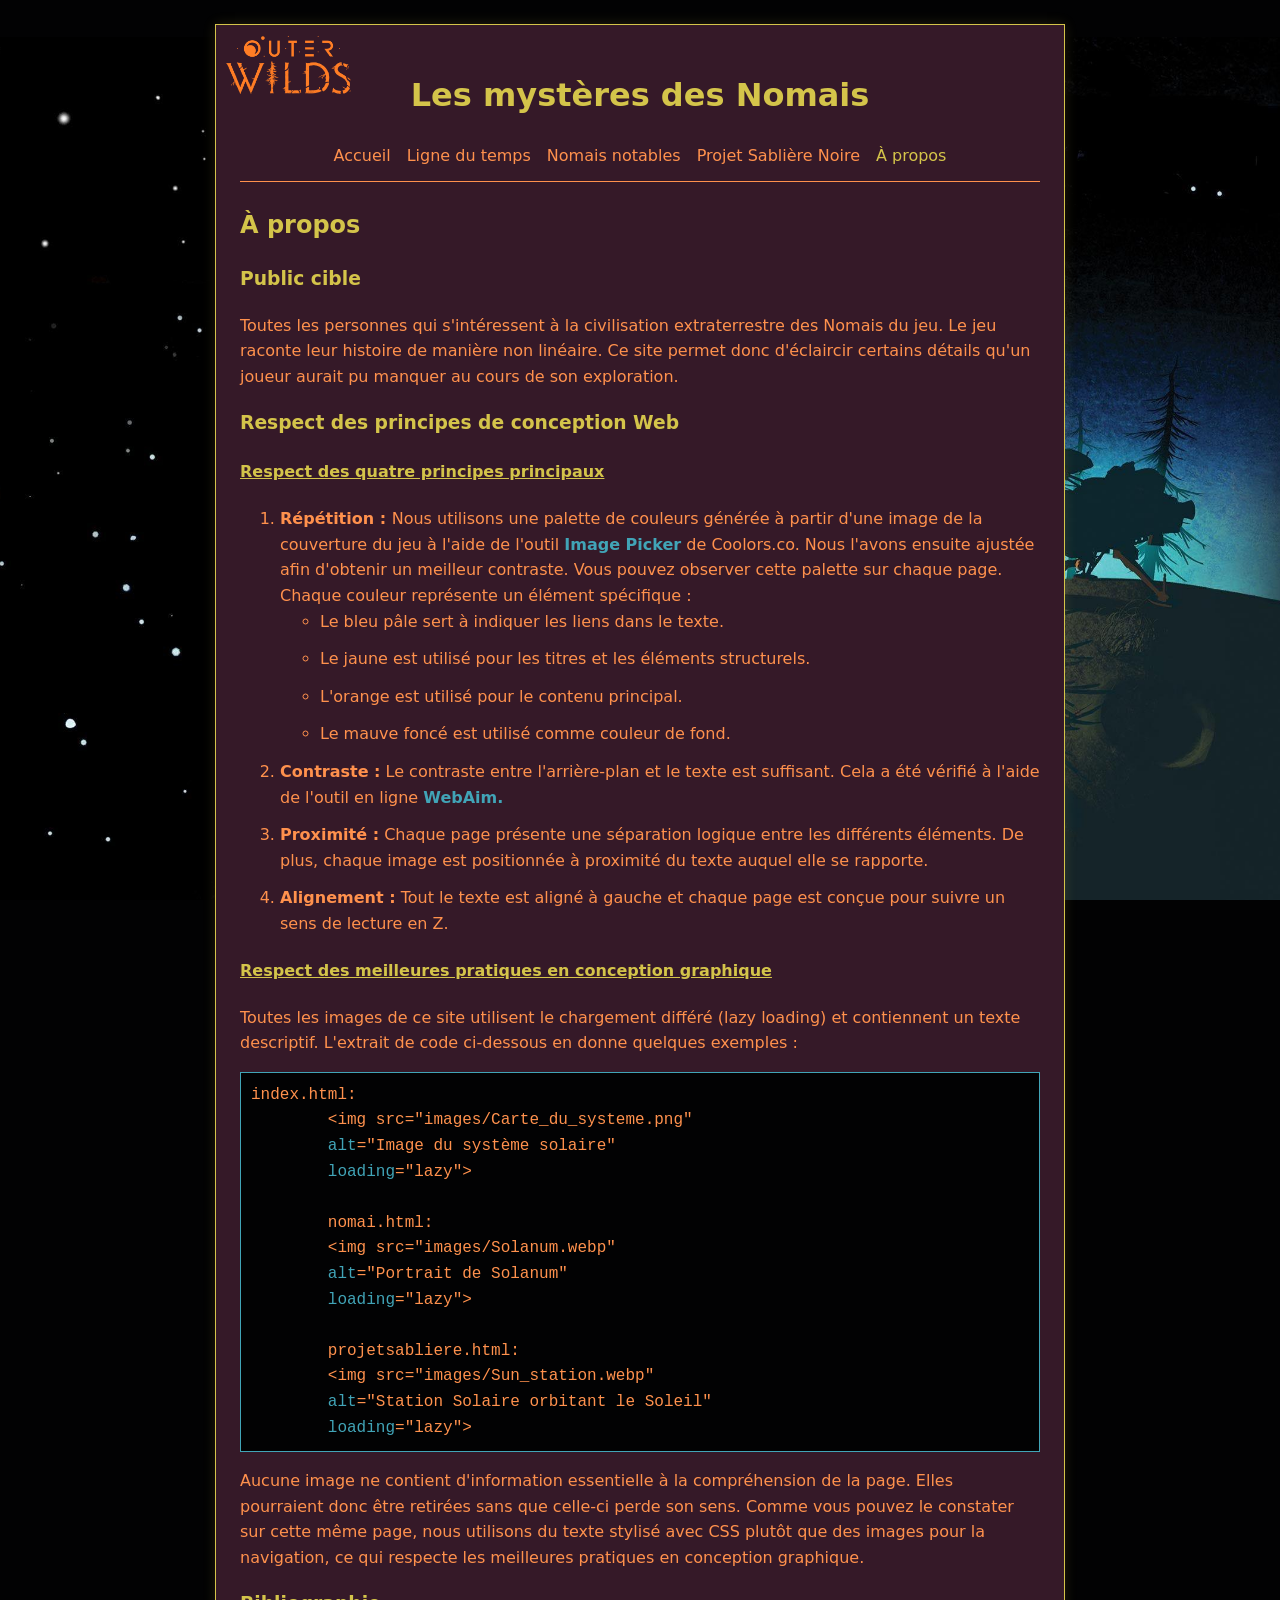
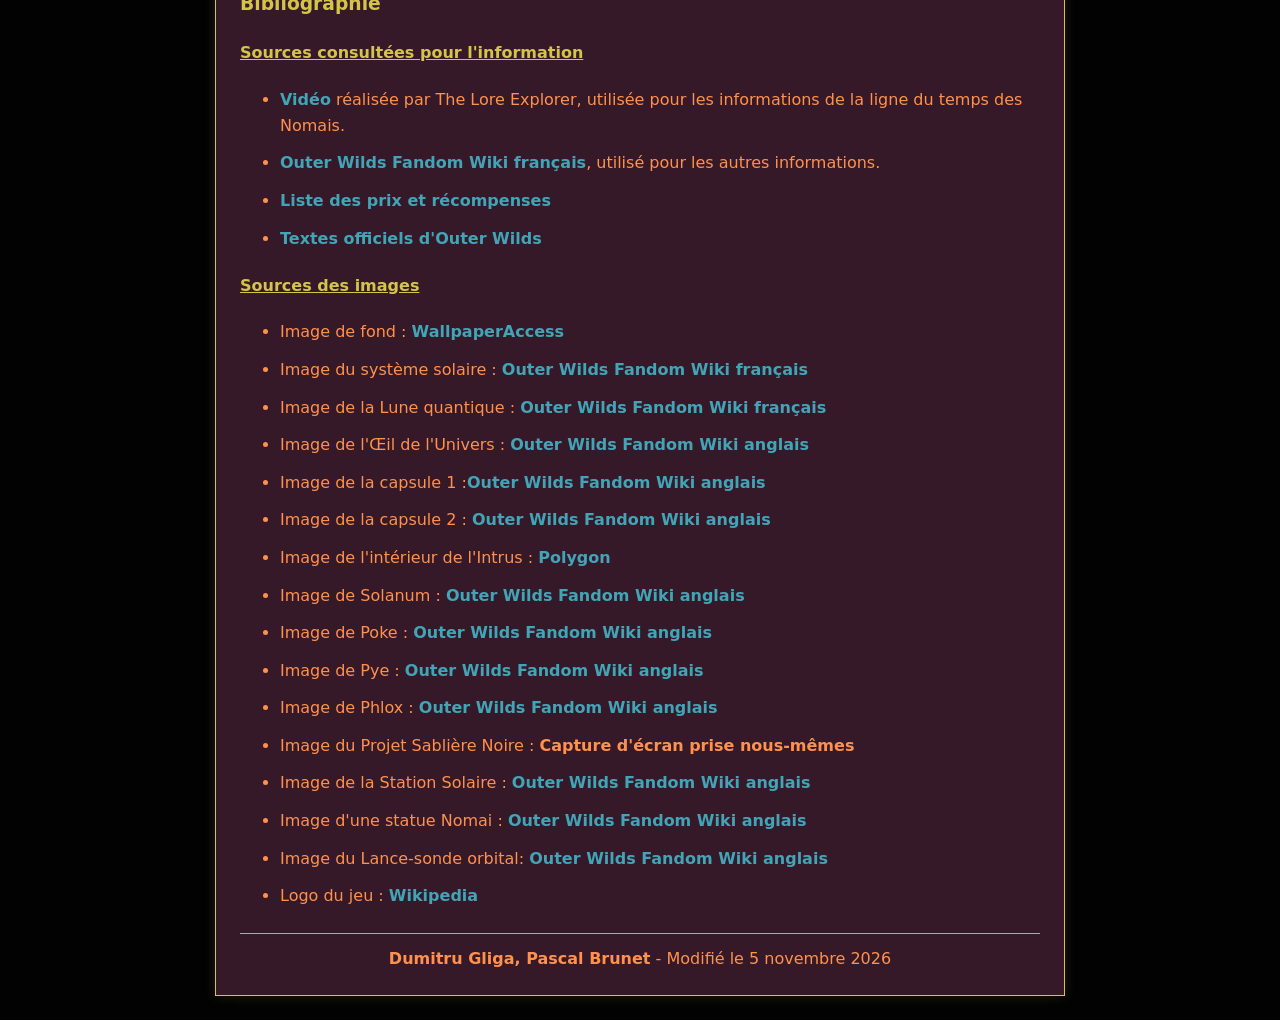
==== apropos.html @ e77113be "ajout logo" ====
<!-- Fait par : Dumitru Gliga(20364289) et Pascal Brunet(20365645)  -->
<!DOCTYPE html>
<html lang="fr-ca">

<head>
  <meta charset="UTF-8">
  <meta name="viewport" content="width=device-width, initial-scale=1.0">
  <title>À propos</title>
  <link rel="stylesheet" href="styles.css">
</head>

<body>
  <div id="content-container">
    <header>
      <img src="images/Outer_Wilds_Logo.png" class="logo-ow" alt="Logo du jeu Outer Wilds" loading="lazy">
      <h1>Les mystères des Nomais</h1>
    </header>

    <nav>
      <a href="index.html">Accueil</a>
      <a href="lignedutemps.html">Ligne du temps</a>
      <a href="nomai.html">Nomais notables</a>
      <a href="projetsabliere.html">Projet Sablière Noire</a>
      <a href="apropos.html" id="currentPage">À propos</a>
    </nav>

    <main>
      <h2>À propos</h2>

      <h3>Public cible</h3>
      <p>
        Toutes les personnes qui s'intéressent à la civilisation extraterrestre des Nomais du jeu. Le jeu raconte leur
        histoire de manière non linéaire. Ce site permet donc d'éclaircir certains détails qu'un joueur aurait pu
        manquer au cours de son exploration.
      </p>

      <h3>Respect des principes de conception Web </h3>

      <h4>Respect des quatre principes principaux</h4>
      <ol>
        <li>
          <b>Répétition : </b> Nous utilisons une palette de couleurs générée à partir d'une image de la couverture du
          jeu à l'aide de l'outil <b><a href="https://coolors.co/image-picker">Image Picker</a></b> de Coolors.co. Nous
          l'avons ensuite ajustée afin d'obtenir un meilleur contraste. Vous pouvez observer cette palette sur chaque
          page.
          Chaque couleur représente un élément spécifique :
          <ul>
            <li>Le bleu pâle sert à indiquer les liens dans le texte.</li>
            <li>Le jaune est utilisé pour les titres et les éléments structurels.</li>
            <li>L'orange est utilisé pour le contenu principal.</li>
            <li>Le mauve foncé est utilisé comme couleur de fond.</li>
          </ul>
        </li>
        <li>
          <b>Contraste :</b> Le contraste entre l'arrière-plan et le texte est suffisant. Cela a été vérifié à l'aide de
          l'outil en ligne
          <b><a href="https://webaim.org/resources/contrastchecker/?fcolor=D4C44AFF&bcolor=351928">WebAim.</a></b>
        </li>
        <li>
          <b>Proximité :</b> Chaque page présente une séparation logique entre les différents éléments. De plus, chaque
          image est positionnée à proximité du texte auquel elle se rapporte.
        </li>
        <li>
          <b>Alignement :</b> Tout le texte est aligné à gauche et chaque page est conçue pour suivre un sens de lecture
          en Z.
        </li>
      </ol>

      <h4>Respect des meilleures pratiques en conception graphique</h4>
      <p>
        Toutes les images de ce site utilisent le chargement différé (lazy loading) et contiennent un texte descriptif.
        L'extrait de code ci-dessous en donne quelques exemples :
      </p>
      <div class="code-block">
        <pre><code>index.html:
        &lt;img src="images/Carte_du_systeme.png" 
        <span class="highlight">alt</span>="Image du système solaire" 
        <span class="highlight">loading</span>="lazy"&gt;

        nomai.html:
        &lt;img src="images/Solanum.webp" 
        <span class="highlight">alt</span>="Portrait de Solanum" 
        <span class="highlight">loading</span>="lazy"&gt;

        projetsabliere.html:
        &lt;img src="images/Sun_station.webp" 
        <span class="highlight">alt</span>="Station Solaire orbitant le Soleil" 
        <span class="highlight">loading</span>="lazy"&gt;</code></pre>
      </div>
      <p>
        Aucune image ne contient d'information essentielle à la compréhension de la page. Elles pourraient donc être
        retirées sans que celle-ci perde son sens. Comme vous pouvez le constater sur cette même page, nous utilisons du
        texte stylisé avec CSS plutôt que des images pour la navigation, ce qui respecte les meilleures pratiques en
        conception graphique.
      </p>

      <h3>Bibliographie</h3>

      <h4>Sources consultées pour l'information</h4>
      <ul>
        <li><b><a href="https://www.youtube.com/watch?v=yZSjE2gxuq8">Vidéo</a></b> réalisée par The Lore Explorer,
          utilisée pour les informations de la ligne du temps des Nomais.</li>
        <li><b><a href="https://outer-wilds.fandom.com/fr/wiki/Wiki_Outer_Wilds">Outer Wilds Fandom Wiki
              français</a></b>, utilisé pour les autres informations.</li>
        <li><b><a href="https://www.filmaffinity.com/en/movie-awards.php?movie-id=801270">Liste des prix et
              récompenses</a></b></li>
        <li><b><a href="https://hushbugger.github.io/outerwilds/text/">Textes officiels d'Outer Wilds</a></b></li>
      </ul>

      <h4>Sources des images</h4>
      <ul>
        <li>
          Image de fond : <a href="https://wallpaperaccess.com/outer-wilds"><b>WallpaperAccess</b></a>
        </li>
        <li>
          Image du système solaire : <a href="https://outer-wilds.fandom.com/fr/wiki/Syst%C3%A8me_Solaire"><b>Outer
              Wilds Fandom Wiki français</b></a>
        </li>
        <li>
          Image de la Lune quantique : <a href="https://outer-wilds.fandom.com/fr/wiki/Lune_quantique"><b>Outer Wilds
              Fandom Wiki français</b></a>
        </li>
        <li>
          Image de l'Œil de l'Univers : <a
            href="https://outerwilds.fandom.com/wiki/Eye_of_the_Universe?file=Eye+Symbol.png"><b>Outer Wilds Fandom Wiki
              anglais</b></a>
        </li>
        <li>
          Image de la capsule 1 :<a
            href="https://outerwilds.fandom.com/wiki/Escape_Pods?file=Escape-BH-Pod-Front.png"><b>Outer Wilds Fandom
              Wiki anglais</b></a>
        </li>
        <li>
          Image de la capsule 2 : <a
            href="https://outerwilds.fandom.com/wiki/Escape_Pods?file=Escape-ET-Pod-Front.png"><b>Outer Wilds Fandom
              Wiki anglais</b></a>
        </li>
        <li>
          Image de l'intérieur de l'Intrus : <a
            href="https://www.polygon.com/outer-wilds-guide/2019/12/3/20992461/interloper-comet-wanderer-frozen-nomai-shuttle-ruptured-core-ice-tunnels-ghost-matter/"><b>Polygon</b></a>
        </li>
        <li>
          Image de Solanum : <a href="https://outerwilds.fandom.com/wiki/Solanum?file=Solanum.png"><b>Outer Wilds Fandom
              Wiki anglais</b></a>
        </li>
        <li>
          Image de Poke : <a href="https://outerwilds.fandom.com/wiki/Poke?file=Poke_Corpse.png"><b>Outer Wilds Fandom
              Wiki anglais</b></a>
        </li>
        <li>
          Image de Pye : <a href="https://outerwilds.fandom.com/wiki/Pye?file=Pye_Corpse.png"><b>Outer Wilds Fandom Wiki
              anglais</b></a>
        </li>
        <li>
          Image de Phlox : <a href="https://outerwilds.fandom.com/wiki/Phlox?file=Phlox_corpse.png"><b>Outer Wilds
              Fandom Wiki anglais</b></a>
        </li>
        <li>
          Image du Projet Sablière Noire : <b>Capture d'écran prise nous-mêmes</b>
        </li>
        <li>
          Image de la Station Solaire : <a
            href="https://outerwilds.fandom.com/wiki/Sun_Station?file=Sun_station.png"><b>Outer Wilds Fandom Wiki
              anglais</b></a>
        </li>
        <li>
          Image d'une statue Nomai : <a
            href="https://outerwilds.fandom.com/wiki/Nomai_Statue?file=Nomai-Statue-Open.jpg"><b>Outer Wilds Fandom Wiki
              anglais</b></a>
        </li>
        <li>
          Image du Lance-sonde orbital: <a
            href="https://outerwilds.fandom.com/wiki/Orbital_Probe_Cannon?file=Orbital-probe-cannon.png"><b>Outer Wilds
              Fandom Wiki anglais</b></a>
        </li>
        <li>
          Logo du jeu : <a href="https://fr.wikipedia.org/wiki/Fichier:Outer_Wilds_Logo.png"><b>Wikipedia</b></a>
        </li>
      </ul>
    </main>

    <footer>
      <b>Dumitru Gliga, Pascal Brunet</b> - Modifié le 5 novembre 2026
    </footer>
  </div>
</body>

</html>
---- styles.css ----
/* Fait par : Dumitru Gliga(20364289) et Pascal Brunet(20365645)  */
:root {
  --orange: #FF914DFF;
  --golden-sand: #d4c44aff;
  --vintage-berry: #351928;
  --pacific-blue: #41a4b7ff;
  --black: #020203ff;
}

body {
  background-color: var(--black);
  font-family: system-ui, "Segoe UI", sans-serif;
  color: var(--orange);
  background-image: url(./images/4268145.jpg);
  background-size: 120% auto;
  background-repeat: no-repeat;
  background-attachment: fixed;
  background-position: bottom right;
  font-size: 16px;
  line-height: 1.6;
}

#content-container {
  position: relative;
  width: 90%;
  max-width: 800px;
  padding: 24px;
  margin: 24px auto;
  background-color: var(--vintage-berry);
  overflow-wrap: break-word;
  border: 1px solid var(--golden-sand);
  box-shadow: 0 0 12px rgba(212, 196, 74, 0.15);
}

h1 {
  text-align: center;
}

h1,
h2,
h3,
h4 {
  color: var(--golden-sand);
}

h4 {
  text-decoration: underline;
}

nav {
  display: flex;
  justify-content: center;
  flex-wrap: wrap;
  padding-bottom: 12px;
  margin-bottom: 24px;
  border-bottom: 1px solid var(--orange);
}

nav a {
  text-decoration: none;
  color: var(--orange);
  margin: 0 8px;
}

nav a:hover {
  color: var(--pacific-blue);
}

#currentPage {
  color: var(--golden-sand);
}

li {
  margin-bottom: 12px;
}

footer {
  margin-top: 24px;
  padding-top: 12px;
  border-top: 1px solid var(--orange);
  font-size: 16px;
  text-align: center;
  position: relative;
}

img {
  width: 100%;
  border-radius: 6px;
  border: 1px solid var(--pacific-blue);
}

#spoilerText {
  color: red;
}

.img-with-legend {
  display: flex;
  flex-direction: column;
  align-items: center;
  width: 70%;
  min-width: 200px;
  text-align: center;
}

#image-fin-civ-nomai {
  margin: 60px auto 30px;
  width: 80%;
  height: 400px;
}

#image-oeuil-univers {
  min-width: 175px;
}

.flex-image-text-container {
  display: flex;
}

.section {
  display: flex;
  align-items: center;
  gap: 16px;
}

.img-in-text {
  float: left;
  width: 40%;
  margin-right: 1%;
}

.special-text {
  font-style: italic;
  font-weight: bolder;
}

.img-in-ul {
  float: right;
  width: 15%;
  margin-left: 15px;
}

#eye-logo-img {
  width: 120px;
  float: right;
  border: none;
}

#lune-quantique-img {
  width: 150px;
  margin-top: 40px;
  margin-bottom: 40px;
  margin-right: 16px;
  border-radius: 50%;
}

a {
  text-decoration: none;
  color: var(--pacific-blue);
}

svg {
  float: left;
}

.signet {
  position: absolute;
  right: 0;
  transform: translateX(50%);
  background-color: var(--vintage-berry);
  border: 0.5px solid var(--golden-sand);
  border-radius: 50%;
  width: 30px;
  height: 30px;
  text-align: center;
  font-size: larger;
}

.logo-ow {
  position: absolute;
  left: 10px;
  top: 10px;
  width: 125px;
  border: none;
}

.logo-badge {
  position: absolute;
  right: 10px;
  top: 10px;

  width: 60px;
  height: 60px;
  border-radius: 50%;

  display: flex;
  align-items: center;
  justify-content: center;

  background: radial-gradient(var(--black) 10% 20%, var(--vintage-berry) 25% 30%, var(--black) 35% 40%, var(--vintage-berry) 45% 50%, var(--black) 55% 60%, var(--vintage-berry) 65% 70% );
  border: 2px solid var(--golden-sand);
  box-shadow:
    0 2px 5px var(--black),
    inset 0 2px 5px var(--orange);

  color: var(--golden-sand);
  font-weight: bold;
}

.code-block {
  background: var(--black);
  border: 1px solid var(--pacific-blue);
  padding: 10px;
  overflow-x: auto;
}

.code-block pre {
  margin: 0;
  font-family: monospace;
  font-size: 16px;
}

.highlight {
  color: var(--pacific-blue);
}

.sun-container {
  display: flex;
  align-items: center;
  gap: 32px;
}
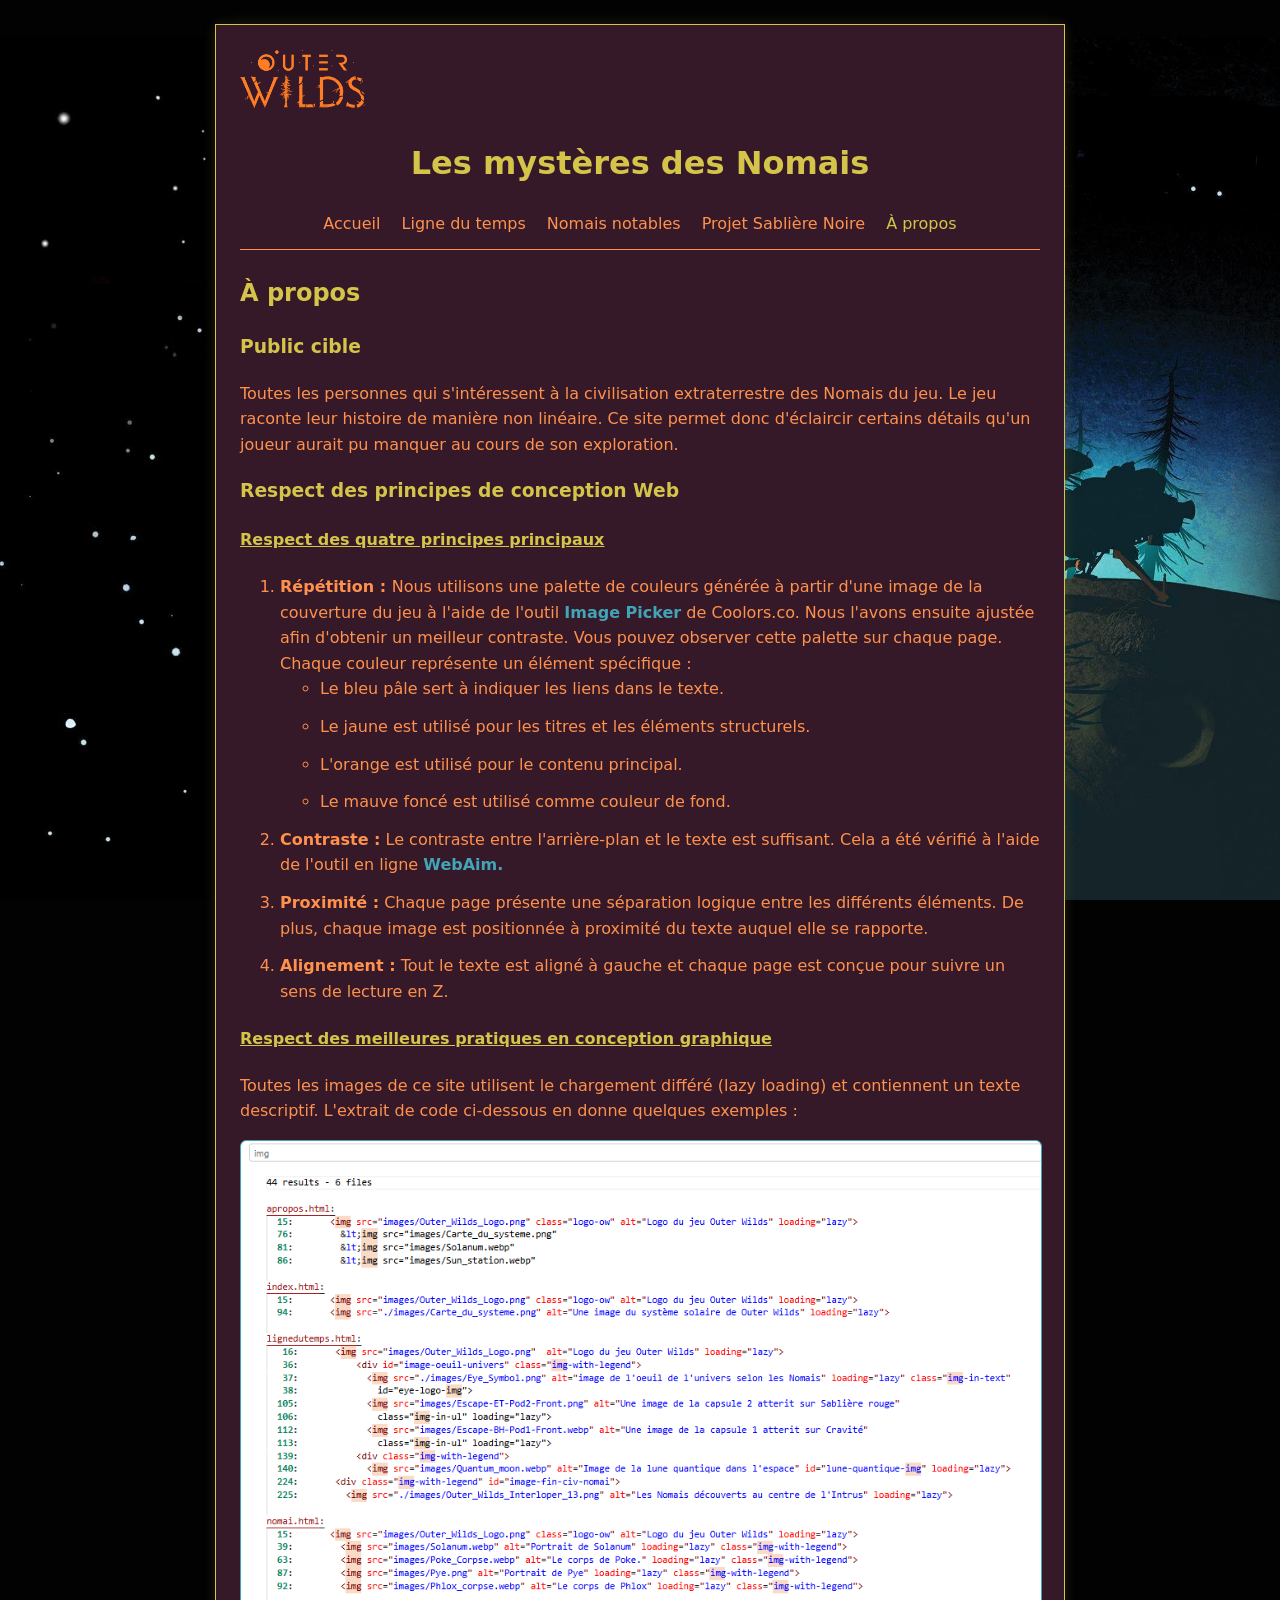
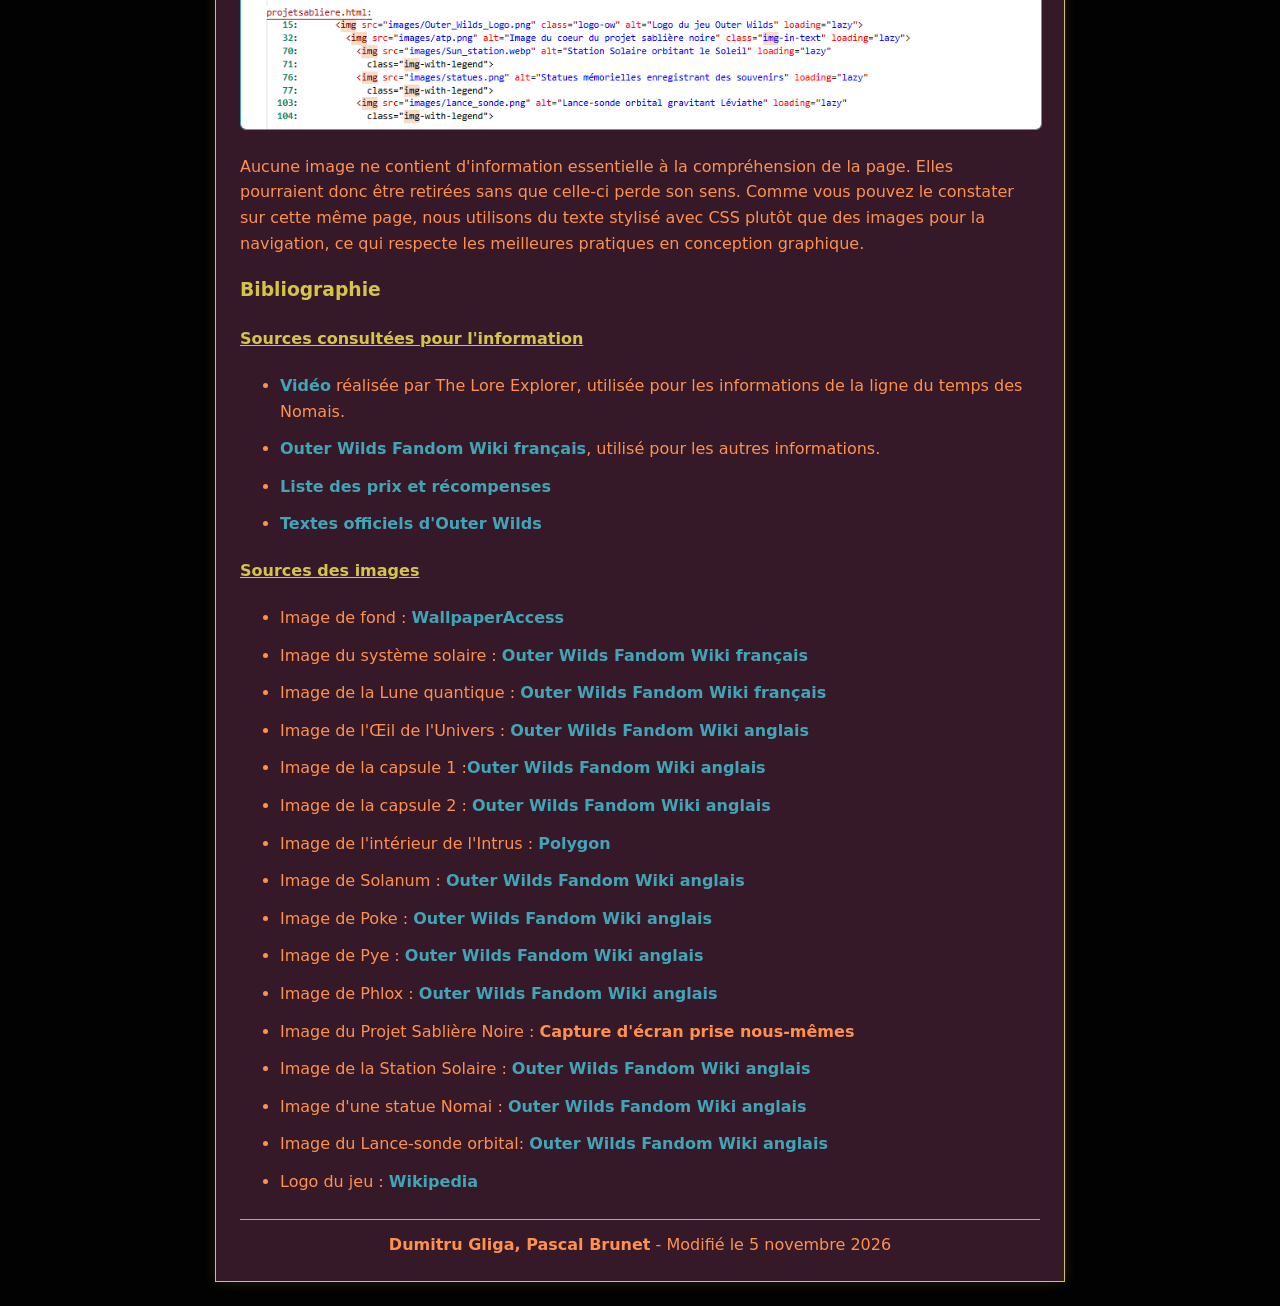
==== commit 3e0de7de: "ajout du screenshot pour img" ====
--- a/apropos.html
+++ b/apropos.html
@@ -71,22 +71,7 @@
         Toutes les images de ce site utilisent le chargement différé (lazy loading) et contiennent un texte descriptif.
         L'extrait de code ci-dessous en donne quelques exemples :
       </p>
-      <div class="code-block">
-        <pre><code>index.html:
-        &lt;img src="images/Carte_du_systeme.png" 
-        <span class="highlight">alt</span>="Image du système solaire" 
-        <span class="highlight">loading</span>="lazy"&gt;
-
-        nomai.html:
-        &lt;img src="images/Solanum.webp" 
-        <span class="highlight">alt</span>="Portrait de Solanum" 
-        <span class="highlight">loading</span>="lazy"&gt;
-
-        projetsabliere.html:
-        &lt;img src="images/Sun_station.webp" 
-        <span class="highlight">alt</span>="Station Solaire orbitant le Soleil" 
-        <span class="highlight">loading</span>="lazy"&gt;</code></pre>
-      </div>
+      <img src="images/imgswaltandlazyload.png" alt="image montrant que chaque balise img dans le projet contient un text alternatif pour l'accessibilité et le chargement différé" loading="lazy">
       <p>
         Aucune image ne contient d'information essentielle à la compréhension de la page. Elles pourraient donc être
         retirées sans que celle-ci perde son sens. Comme vous pouvez le constater sur cette même page, nous utilisons du
--- a/styles.css
+++ b/styles.css
@@ -1,16 +1,12 @@
 /* Fait par : Dumitru Gliga(20364289) et Pascal Brunet(20365645)  */
-:root {
-  --orange: #FF914DFF;
-  --golden-sand: #d4c44aff;
-  --vintage-berry: #351928;
-  --pacific-blue: #41a4b7ff;
-  --black: #020203ff;
+header {
+  margin: 0 auto;
 }
 
 body {
-  background-color: var(--black);
+  background-color: #020203ff;
   font-family: system-ui, "Segoe UI", sans-serif;
-  color: var(--orange);
+  color:  #FF914DFF;
   background-image: url(./images/4268145.jpg);
   background-size: 120% auto;
   background-repeat: no-repeat;
@@ -21,14 +17,13 @@
 }
 
 #content-container {
-  position: relative;
   width: 90%;
   max-width: 800px;
   padding: 24px;
   margin: 24px auto;
-  background-color: var(--vintage-berry);
+  background-color: #351928;
   overflow-wrap: break-word;
-  border: 1px solid var(--golden-sand);
+  border: 1px solid #d4c44aff;
   box-shadow: 0 0 12px rgba(212, 196, 74, 0.15);
 }
 
@@ -40,7 +35,7 @@
 h2,
 h3,
 h4 {
-  color: var(--golden-sand);
+  color: #d4c44aff;
 }
 
 h4 {
@@ -48,26 +43,24 @@
 }
 
 nav {
-  display: flex;
-  justify-content: center;
-  flex-wrap: wrap;
   padding-bottom: 12px;
   margin-bottom: 24px;
-  border-bottom: 1px solid var(--orange);
+  text-align: center;
+  border-bottom: 1px solid  #FF914DFF;
 }
 
 nav a {
   text-decoration: none;
-  color: var(--orange);
+  color:  #FF914DFF;
   margin: 0 8px;
 }
 
 nav a:hover {
-  color: var(--pacific-blue);
+  color: #41a4b7ff;
 }
 
 #currentPage {
-  color: var(--golden-sand);
+  color: #d4c44aff;
 }
 
 li {
@@ -77,16 +70,15 @@
 footer {
   margin-top: 24px;
   padding-top: 12px;
-  border-top: 1px solid var(--orange);
+  border-top: 1px solid  #FF914DFF;
   font-size: 16px;
   text-align: center;
-  position: relative;
 }
 
 img {
   width: 100%;
   border-radius: 6px;
-  border: 1px solid var(--pacific-blue);
+  border: 1px solid #41a4b7ff;
 }
 
 #spoilerText {
@@ -94,11 +86,8 @@
 }
 
 .img-with-legend {
-  display: flex;
-  flex-direction: column;
-  align-items: center;
+  margin: 0 auto;
   width: 70%;
-  min-width: 200px;
   text-align: center;
 }
 
@@ -109,21 +98,14 @@
 }
 
 #image-oeuil-univers {
-  min-width: 175px;
-}
-
-.flex-image-text-container {
-  display: flex;
+  margin: 0 auto;
 }
 
 .section {
-  display: flex;
-  align-items: center;
   gap: 16px;
 }
 
 .img-in-text {
-  float: left;
   width: 40%;
   margin-right: 1%;
 }
@@ -134,40 +116,30 @@
 }
 
 .img-in-ul {
-  float: right;
   width: 15%;
   margin-left: 15px;
 }
 
 #eye-logo-img {
   width: 120px;
-  float: right;
   border: none;
 }
 
 #lune-quantique-img {
   width: 150px;
-  margin-top: 40px;
-  margin-bottom: 40px;
-  margin-right: 16px;
+  margin: 0 auto;
   border-radius: 50%;
 }
 
 a {
   text-decoration: none;
-  color: var(--pacific-blue);
-}
-
-svg {
-  float: left;
+  color: #41a4b7ff;
 }
 
 .signet {
-  position: absolute;
-  right: 0;
   transform: translateX(50%);
-  background-color: var(--vintage-berry);
-  border: 0.5px solid var(--golden-sand);
+  background-color: #351928;
+  border: 0.5px solid #d4c44aff;
   border-radius: 50%;
   width: 30px;
   height: 30px;
@@ -176,55 +148,27 @@
 }
 
 .logo-ow {
-  position: absolute;
-  left: 10px;
-  top: 10px;
+  margin: 0 auto;
   width: 125px;
   border: none;
 }
 
 .logo-badge {
-  position: absolute;
-  right: 10px;
-  top: 10px;
 
   width: 60px;
   height: 60px;
   border-radius: 50%;
 
-  display: flex;
-  align-items: center;
-  justify-content: center;
+  background: radial-gradient(#020203ff 10% 20%, #351928 25% 30%, #020203ff 35% 40%, #351928 45% 50%, #020203ff 55% 60%, #351928 65% 70% );
+  border: 2px solid #d4c44aff;
+  box-shadow:
+    0 2px 5px #020203ff,
+    inset 0 2px 5px  #FF914DFF;
 
-  background: radial-gradient(var(--black) 10% 20%, var(--vintage-berry) 25% 30%, var(--black) 35% 40%, var(--vintage-berry) 45% 50%, var(--black) 55% 60%, var(--vintage-berry) 65% 70% );
-  border: 2px solid var(--golden-sand);
-  box-shadow:
-    0 2px 5px var(--black),
-    inset 0 2px 5px var(--orange);
-
-  color: var(--golden-sand);
+  color: #d4c44aff;
   font-weight: bold;
 }
 
-.code-block {
-  background: var(--black);
-  border: 1px solid var(--pacific-blue);
-  padding: 10px;
-  overflow-x: auto;
-}
-
-.code-block pre {
-  margin: 0;
-  font-family: monospace;
-  font-size: 16px;
-}
-
-.highlight {
-  color: var(--pacific-blue);
-}
-
 .sun-container {
-  display: flex;
-  align-items: center;
   gap: 32px;
 }
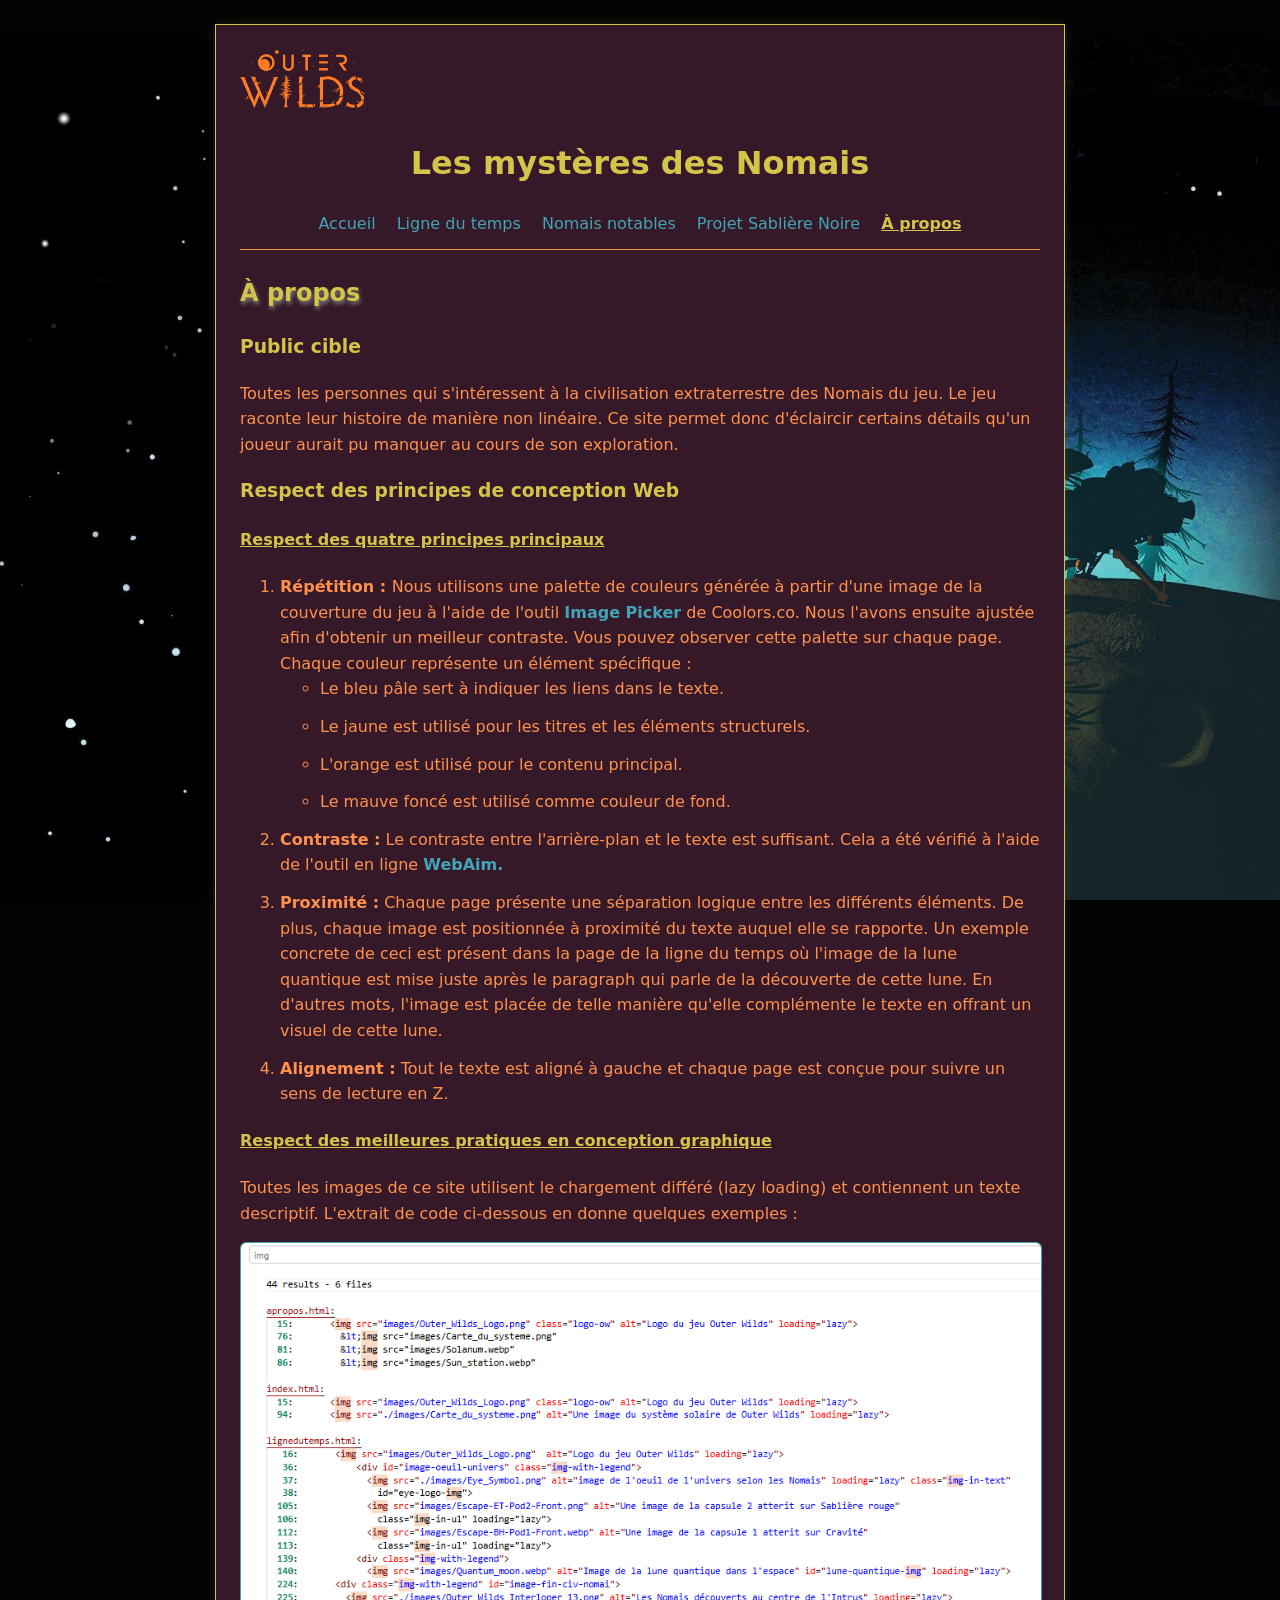
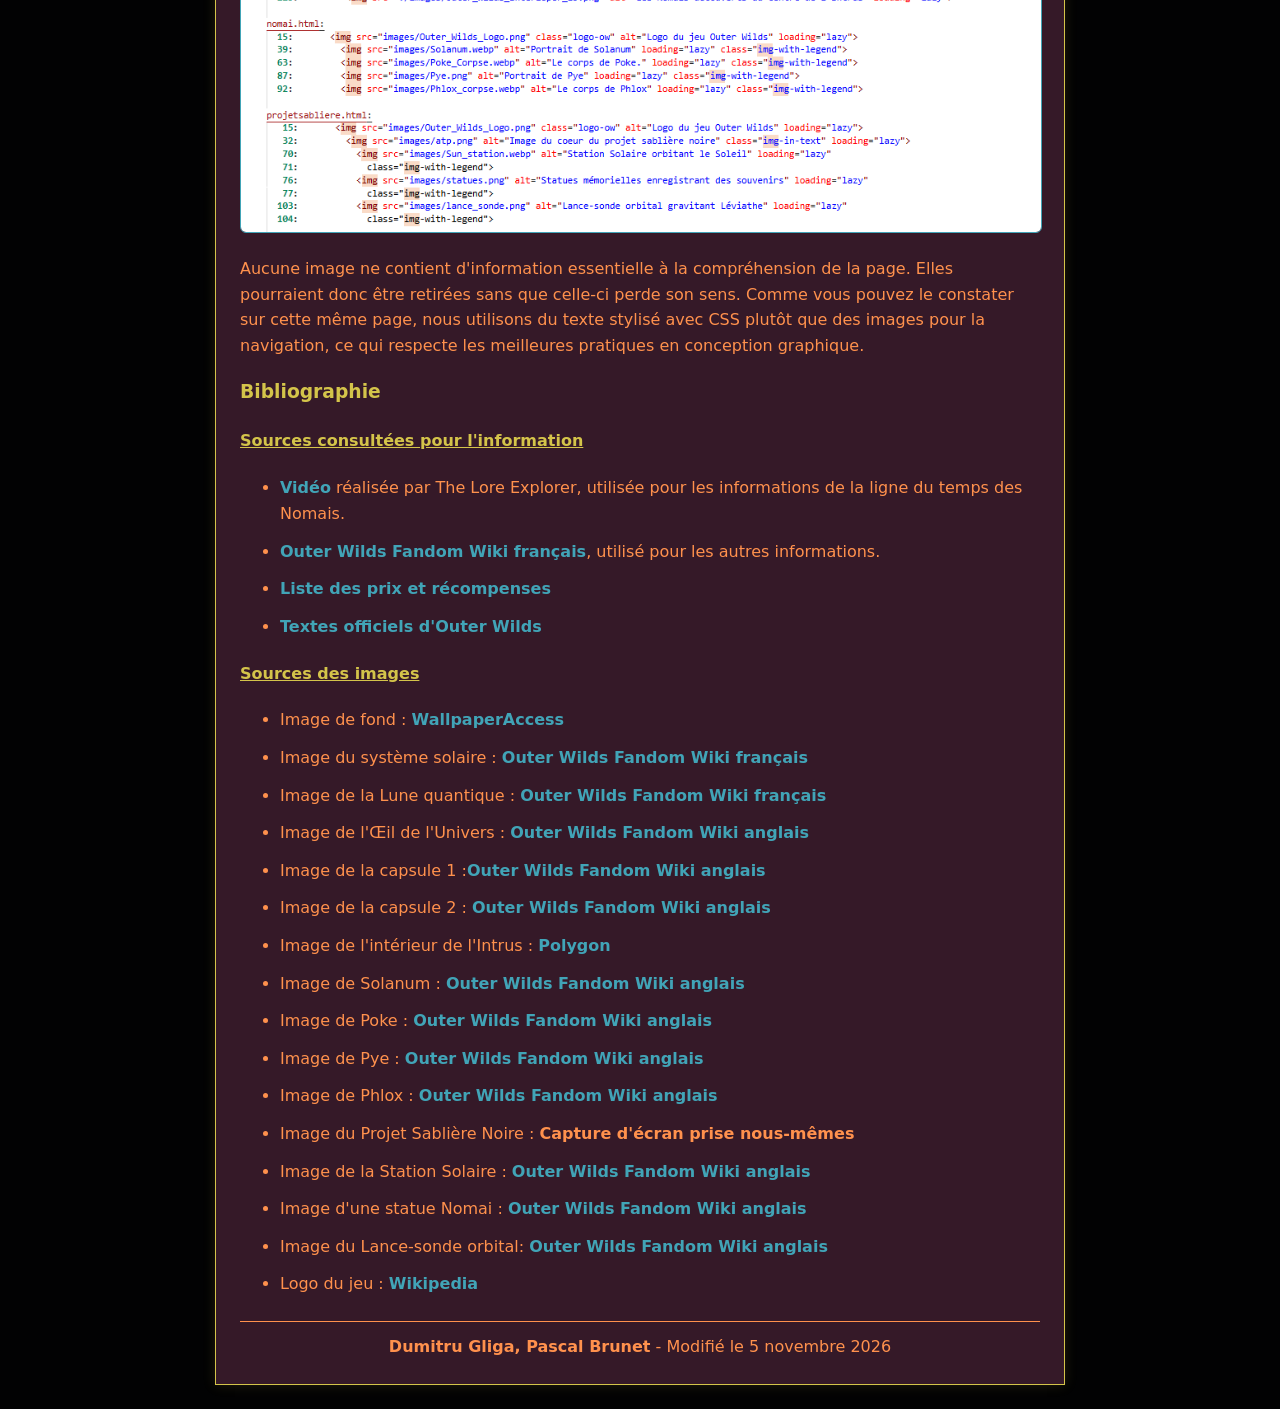
==== commit 9f6eaf03: "made proximity proof stronger by adding concrete example" ====
--- a/apropos.html
+++ b/apropos.html
@@ -58,7 +58,9 @@
         </li>
         <li>
           <b>Proximité :</b> Chaque page présente une séparation logique entre les différents éléments. De plus, chaque
-          image est positionnée à proximité du texte auquel elle se rapporte.
+          image est positionnée à proximité du texte auquel elle se rapporte. Un exemple concrete de ceci est présent dans la page
+          de la ligne du temps où l'image de la lune quantique est mise juste après le paragraph qui parle de la découverte de cette lune.
+          En d'autres mots, l'image est placée de telle manière qu'elle complémente le texte en offrant un visuel de cette lune.
         </li>
         <li>
           <b>Alignement :</b> Tout le texte est aligné à gauche et chaque page est conçue pour suivre un sens de lecture
--- a/styles.css
+++ b/styles.css
@@ -38,6 +38,10 @@
   color: #d4c44aff;
 }
 
+h2 {
+  text-shadow: 1px 3px 4px rgb(125, 125, 125);
+}
+
 h4 {
   text-decoration: underline;
 }
@@ -51,16 +55,14 @@
 
 nav a {
   text-decoration: none;
-  color:  #FF914DFF;
+  color:  #41a4b7ff;
   margin: 0 8px;
-}
-
-nav a:hover {
-  color: #41a4b7ff;
 }
 
 #currentPage {
   color: #d4c44aff;
+  text-decoration: underline;
+  font-weight: bold;
 }
 
 li {
@@ -97,17 +99,8 @@
   height: 400px;
 }
 
-#image-oeuil-univers {
+#image-oeil-univers {
   margin: 0 auto;
-}
-
-.section {
-  gap: 16px;
-}
-
-.img-in-text {
-  width: 40%;
-  margin-right: 1%;
 }
 
 .special-text {
@@ -137,14 +130,7 @@
 }
 
 .signet {
-  transform: translateX(50%);
-  background-color: #351928;
-  border: 0.5px solid #d4c44aff;
-  border-radius: 50%;
-  width: 30px;
-  height: 30px;
-  text-align: center;
-  font-size: larger;
+  font-size: small;
 }
 
 .logo-ow {
@@ -154,7 +140,6 @@
 }
 
 .logo-badge {
-
   width: 60px;
   height: 60px;
   border-radius: 50%;
@@ -169,6 +154,10 @@
   font-weight: bold;
 }
 
-.sun-container {
-  gap: 32px;
+.img-nomai-1 {
+  width: 25%;
+}
+
+.img-nomai-2 {
+  width: 40%;
 }
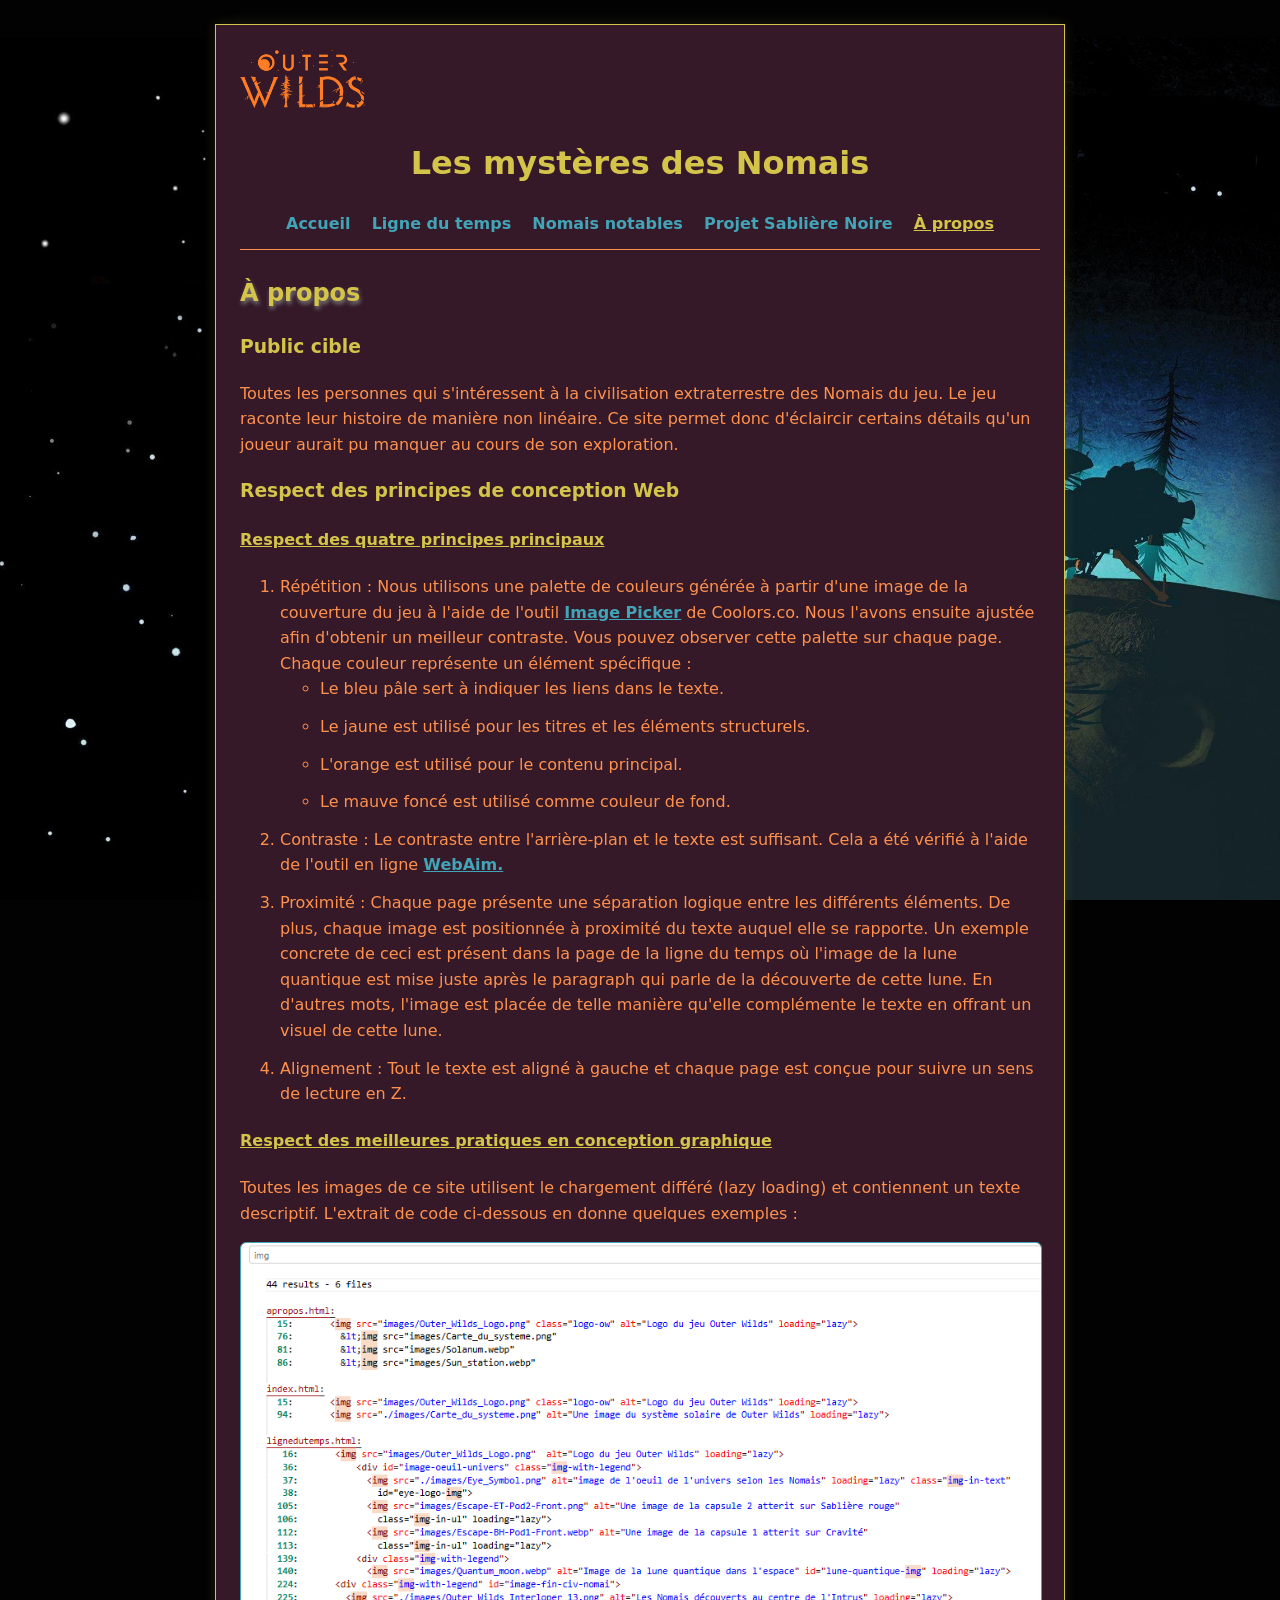
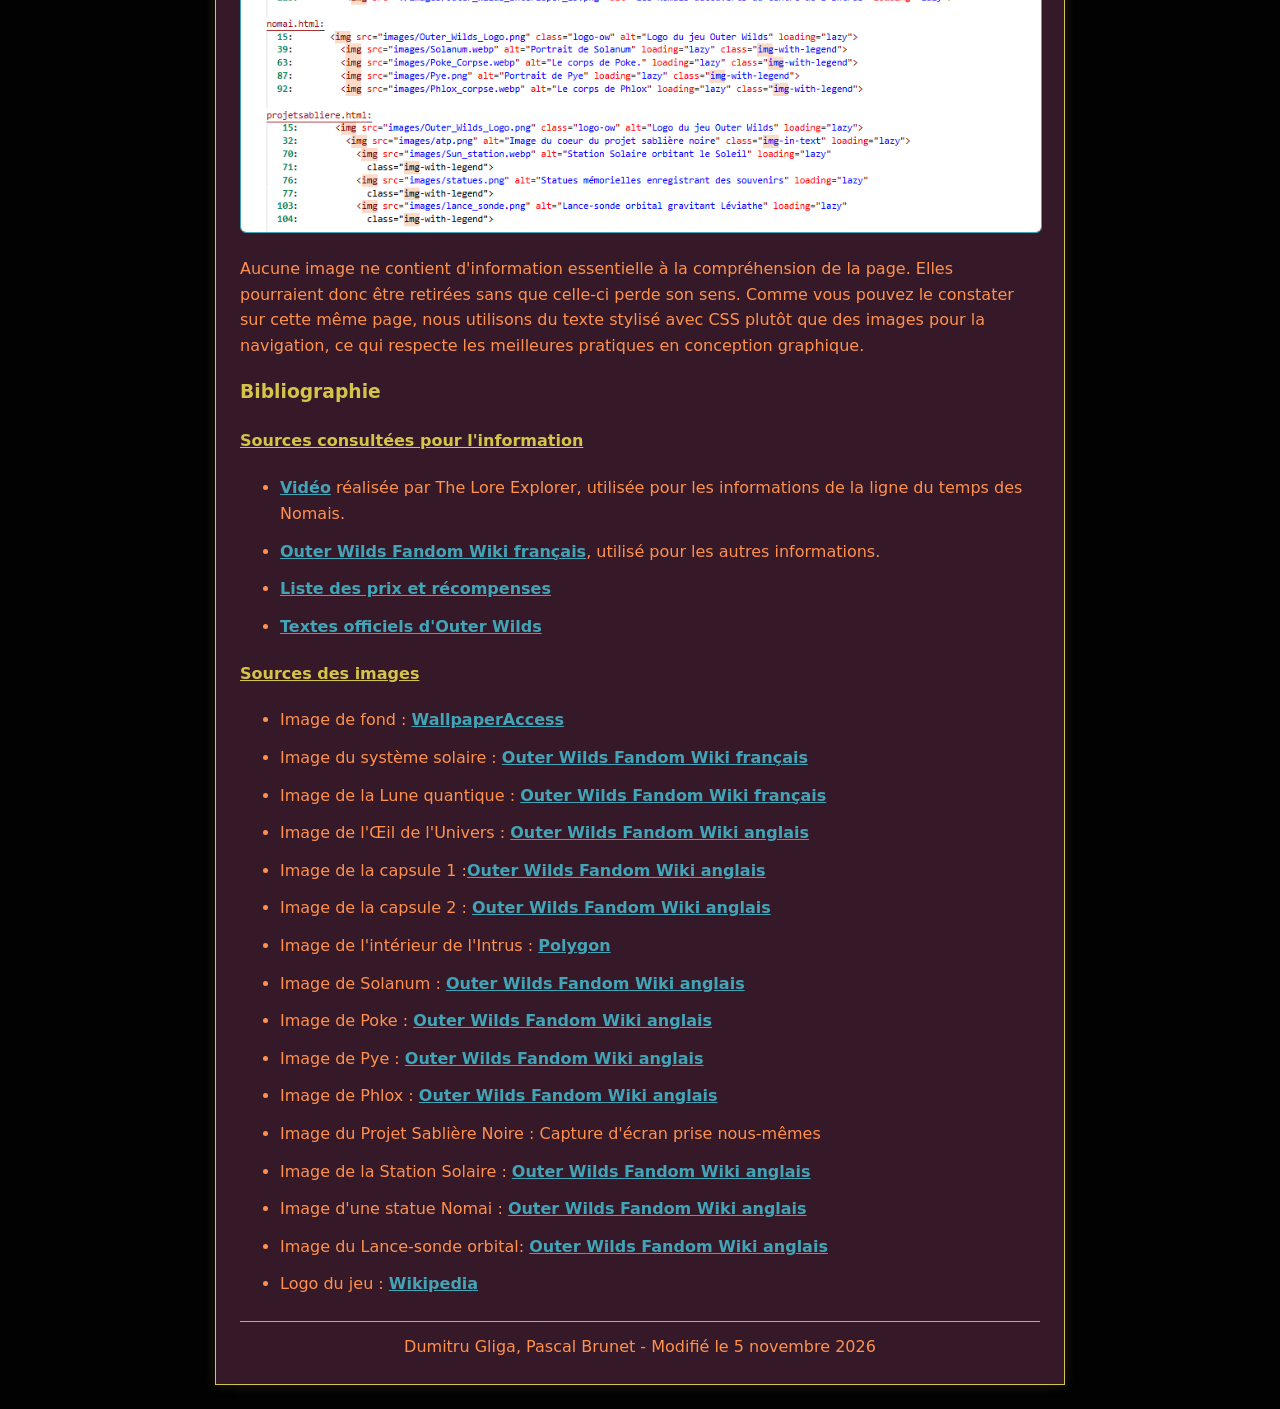
==== commit e7486500: "made anchor tags bold and underlined to be more distinguishable" ====
--- a/apropos.html
+++ b/apropos.html
@@ -39,8 +39,8 @@
       <h4>Respect des quatre principes principaux</h4>
       <ol>
         <li>
-          <b>Répétition : </b> Nous utilisons une palette de couleurs générée à partir d'une image de la couverture du
-          jeu à l'aide de l'outil <b><a href="https://coolors.co/image-picker">Image Picker</a></b> de Coolors.co. Nous
+          Répétition :  Nous utilisons une palette de couleurs générée à partir d'une image de la couverture du
+          jeu à l'aide de l'outil <a href="https://coolors.co/image-picker">Image Picker</a> de Coolors.co. Nous
           l'avons ensuite ajustée afin d'obtenir un meilleur contraste. Vous pouvez observer cette palette sur chaque
           page.
           Chaque couleur représente un élément spécifique :
@@ -52,18 +52,18 @@
           </ul>
         </li>
         <li>
-          <b>Contraste :</b> Le contraste entre l'arrière-plan et le texte est suffisant. Cela a été vérifié à l'aide de
+          Contraste : Le contraste entre l'arrière-plan et le texte est suffisant. Cela a été vérifié à l'aide de
           l'outil en ligne
-          <b><a href="https://webaim.org/resources/contrastchecker/?fcolor=D4C44AFF&bcolor=351928">WebAim.</a></b>
+          <a href="https://webaim.org/resources/contrastchecker/?fcolor=D4C44AFF&bcolor=351928">WebAim.</a>
         </li>
         <li>
-          <b>Proximité :</b> Chaque page présente une séparation logique entre les différents éléments. De plus, chaque
+          Proximité : Chaque page présente une séparation logique entre les différents éléments. De plus, chaque
           image est positionnée à proximité du texte auquel elle se rapporte. Un exemple concrete de ceci est présent dans la page
           de la ligne du temps où l'image de la lune quantique est mise juste après le paragraph qui parle de la découverte de cette lune.
           En d'autres mots, l'image est placée de telle manière qu'elle complémente le texte en offrant un visuel de cette lune.
         </li>
         <li>
-          <b>Alignement :</b> Tout le texte est aligné à gauche et chaque page est conçue pour suivre un sens de lecture
+          Alignement : Tout le texte est aligné à gauche et chaque page est conçue pour suivre un sens de lecture
           en Z.
         </li>
       </ol>
@@ -85,89 +85,89 @@
 
       <h4>Sources consultées pour l'information</h4>
       <ul>
-        <li><b><a href="https://www.youtube.com/watch?v=yZSjE2gxuq8">Vidéo</a></b> réalisée par The Lore Explorer,
+        <li><a href="https://www.youtube.com/watch?v=yZSjE2gxuq8">Vidéo</a> réalisée par The Lore Explorer,
           utilisée pour les informations de la ligne du temps des Nomais.</li>
-        <li><b><a href="https://outer-wilds.fandom.com/fr/wiki/Wiki_Outer_Wilds">Outer Wilds Fandom Wiki
-              français</a></b>, utilisé pour les autres informations.</li>
-        <li><b><a href="https://www.filmaffinity.com/en/movie-awards.php?movie-id=801270">Liste des prix et
-              récompenses</a></b></li>
-        <li><b><a href="https://hushbugger.github.io/outerwilds/text/">Textes officiels d'Outer Wilds</a></b></li>
+        <li><a href="https://outer-wilds.fandom.com/fr/wiki/Wiki_Outer_Wilds">Outer Wilds Fandom Wiki
+              français</a>, utilisé pour les autres informations.</li>
+        <li><a href="https://www.filmaffinity.com/en/movie-awards.php?movie-id=801270">Liste des prix et
+              récompenses</a></li>
+        <li><a href="https://hushbugger.github.io/outerwilds/text/">Textes officiels d'Outer Wilds</a></li>
       </ul>
 
       <h4>Sources des images</h4>
       <ul>
         <li>
-          Image de fond : <a href="https://wallpaperaccess.com/outer-wilds"><b>WallpaperAccess</b></a>
+          Image de fond : <a href="https://wallpaperaccess.com/outer-wilds">WallpaperAccess</a>
         </li>
         <li>
-          Image du système solaire : <a href="https://outer-wilds.fandom.com/fr/wiki/Syst%C3%A8me_Solaire"><b>Outer
-              Wilds Fandom Wiki français</b></a>
+          Image du système solaire : <a href="https://outer-wilds.fandom.com/fr/wiki/Syst%C3%A8me_Solaire">Outer
+              Wilds Fandom Wiki français</a>
         </li>
         <li>
-          Image de la Lune quantique : <a href="https://outer-wilds.fandom.com/fr/wiki/Lune_quantique"><b>Outer Wilds
-              Fandom Wiki français</b></a>
+          Image de la Lune quantique : <a href="https://outer-wilds.fandom.com/fr/wiki/Lune_quantique">Outer Wilds
+              Fandom Wiki français</a>
         </li>
         <li>
           Image de l'Œil de l'Univers : <a
-            href="https://outerwilds.fandom.com/wiki/Eye_of_the_Universe?file=Eye+Symbol.png"><b>Outer Wilds Fandom Wiki
-              anglais</b></a>
+            href="https://outerwilds.fandom.com/wiki/Eye_of_the_Universe?file=Eye+Symbol.png">Outer Wilds Fandom Wiki
+              anglais</a>
         </li>
         <li>
           Image de la capsule 1 :<a
-            href="https://outerwilds.fandom.com/wiki/Escape_Pods?file=Escape-BH-Pod-Front.png"><b>Outer Wilds Fandom
-              Wiki anglais</b></a>
+            href="https://outerwilds.fandom.com/wiki/Escape_Pods?file=Escape-BH-Pod-Front.png">Outer Wilds Fandom
+              Wiki anglais</a>
         </li>
         <li>
           Image de la capsule 2 : <a
-            href="https://outerwilds.fandom.com/wiki/Escape_Pods?file=Escape-ET-Pod-Front.png"><b>Outer Wilds Fandom
-              Wiki anglais</b></a>
+            href="https://outerwilds.fandom.com/wiki/Escape_Pods?file=Escape-ET-Pod-Front.png">Outer Wilds Fandom
+              Wiki anglais</a>
         </li>
         <li>
           Image de l'intérieur de l'Intrus : <a
-            href="https://www.polygon.com/outer-wilds-guide/2019/12/3/20992461/interloper-comet-wanderer-frozen-nomai-shuttle-ruptured-core-ice-tunnels-ghost-matter/"><b>Polygon</b></a>
+            href="https://www.polygon.com/outer-wilds-guide/2019/12/3/20992461/interloper-comet-wanderer-frozen-nomai-shuttle-ruptured-core-ice-tunnels-ghost-matter/">Polygon</a>
         </li>
         <li>
-          Image de Solanum : <a href="https://outerwilds.fandom.com/wiki/Solanum?file=Solanum.png"><b>Outer Wilds Fandom
-              Wiki anglais</b></a>
+          Image de Solanum : <a href="https://outerwilds.fandom.com/wiki/Solanum?file=Solanum.png">Outer Wilds Fandom
+              Wiki anglais</a>
         </li>
         <li>
-          Image de Poke : <a href="https://outerwilds.fandom.com/wiki/Poke?file=Poke_Corpse.png"><b>Outer Wilds Fandom
-              Wiki anglais</b></a>
+          Image de Poke : <a href="https://outerwilds.fandom.com/wiki/Poke?file=Poke_Corpse.png">Outer Wilds Fandom
+              Wiki anglais</a>
         </li>
         <li>
-          Image de Pye : <a href="https://outerwilds.fandom.com/wiki/Pye?file=Pye_Corpse.png"><b>Outer Wilds Fandom Wiki
-              anglais</b></a>
+          Image de Pye : <a href="https://outerwilds.fandom.com/wiki/Pye?file=Pye_Corpse.png">Outer Wilds Fandom Wiki
+              anglais</a>
         </li>
         <li>
-          Image de Phlox : <a href="https://outerwilds.fandom.com/wiki/Phlox?file=Phlox_corpse.png"><b>Outer Wilds
-              Fandom Wiki anglais</b></a>
+          Image de Phlox : <a href="https://outerwilds.fandom.com/wiki/Phlox?file=Phlox_corpse.png">Outer Wilds
+              Fandom Wiki anglais</a>
         </li>
         <li>
-          Image du Projet Sablière Noire : <b>Capture d'écran prise nous-mêmes</b>
+          Image du Projet Sablière Noire : Capture d'écran prise nous-mêmes
         </li>
         <li>
           Image de la Station Solaire : <a
-            href="https://outerwilds.fandom.com/wiki/Sun_Station?file=Sun_station.png"><b>Outer Wilds Fandom Wiki
-              anglais</b></a>
+            href="https://outerwilds.fandom.com/wiki/Sun_Station?file=Sun_station.png">Outer Wilds Fandom Wiki
+              anglais</a>
         </li>
         <li>
           Image d'une statue Nomai : <a
-            href="https://outerwilds.fandom.com/wiki/Nomai_Statue?file=Nomai-Statue-Open.jpg"><b>Outer Wilds Fandom Wiki
-              anglais</b></a>
+            href="https://outerwilds.fandom.com/wiki/Nomai_Statue?file=Nomai-Statue-Open.jpg">Outer Wilds Fandom Wiki
+              anglais</a>
         </li>
         <li>
           Image du Lance-sonde orbital: <a
-            href="https://outerwilds.fandom.com/wiki/Orbital_Probe_Cannon?file=Orbital-probe-cannon.png"><b>Outer Wilds
-              Fandom Wiki anglais</b></a>
+            href="https://outerwilds.fandom.com/wiki/Orbital_Probe_Cannon?file=Orbital-probe-cannon.png">Outer Wilds
+              Fandom Wiki anglais</a>
         </li>
         <li>
-          Logo du jeu : <a href="https://fr.wikipedia.org/wiki/Fichier:Outer_Wilds_Logo.png"><b>Wikipedia</b></a>
+          Logo du jeu : <a href="https://fr.wikipedia.org/wiki/Fichier:Outer_Wilds_Logo.png">Wikipedia</a>
         </li>
       </ul>
     </main>
 
     <footer>
-      <b>Dumitru Gliga, Pascal Brunet</b> - Modifié le 5 novembre 2026
+      Dumitru Gliga, Pascal Brunet - Modifié le 5 novembre 2026
     </footer>
   </div>
 </body>
--- a/styles.css
+++ b/styles.css
@@ -125,8 +125,9 @@
 }
 
 a {
-  text-decoration: none;
+  text-decoration: underline;
   color: #41a4b7ff;
+  font-weight: bold;
 }
 
 .signet {
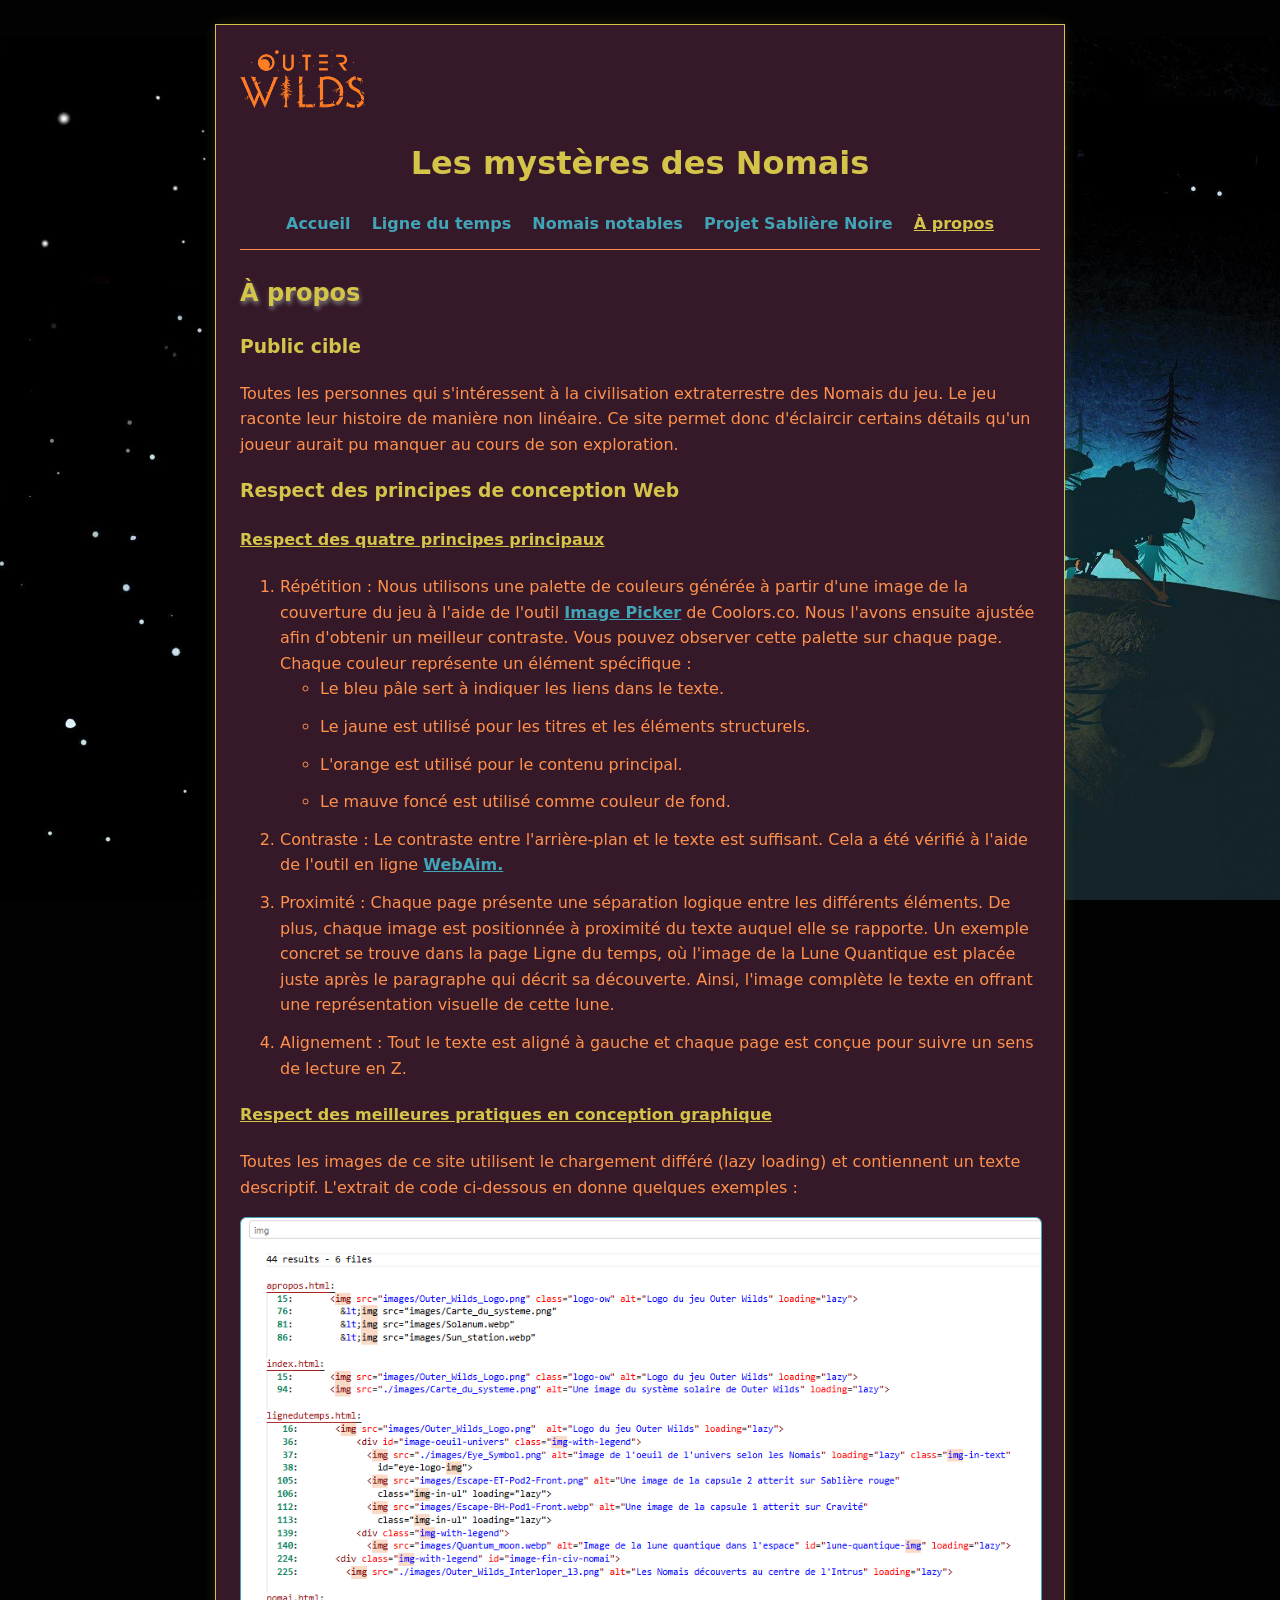
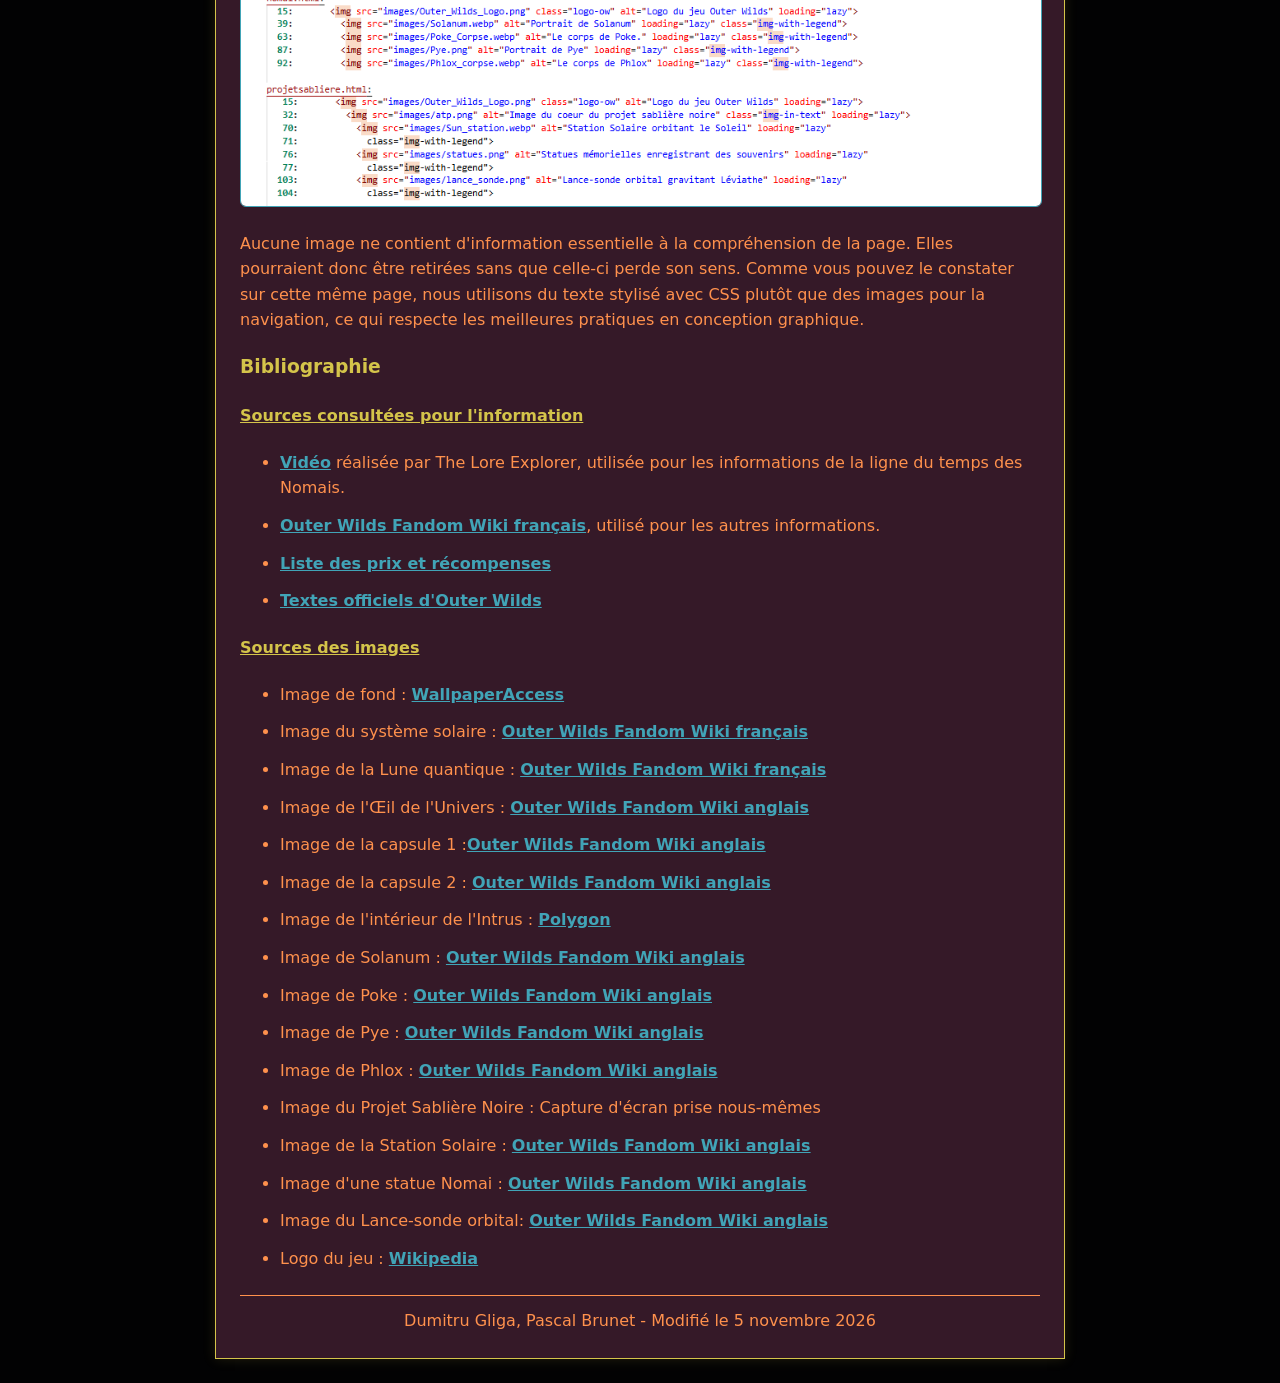
==== commit 09278397: "Correction français" ====
--- a/apropos.html
+++ b/apropos.html
@@ -39,7 +39,7 @@
       <h4>Respect des quatre principes principaux</h4>
       <ol>
         <li>
-          Répétition :  Nous utilisons une palette de couleurs générée à partir d'une image de la couverture du
+          Répétition : Nous utilisons une palette de couleurs générée à partir d'une image de la couverture du
           jeu à l'aide de l'outil <a href="https://coolors.co/image-picker">Image Picker</a> de Coolors.co. Nous
           l'avons ensuite ajustée afin d'obtenir un meilleur contraste. Vous pouvez observer cette palette sur chaque
           page.
@@ -57,10 +57,10 @@
           <a href="https://webaim.org/resources/contrastchecker/?fcolor=D4C44AFF&bcolor=351928">WebAim.</a>
         </li>
         <li>
-          Proximité : Chaque page présente une séparation logique entre les différents éléments. De plus, chaque
-          image est positionnée à proximité du texte auquel elle se rapporte. Un exemple concrete de ceci est présent dans la page
-          de la ligne du temps où l'image de la lune quantique est mise juste après le paragraph qui parle de la découverte de cette lune.
-          En d'autres mots, l'image est placée de telle manière qu'elle complémente le texte en offrant un visuel de cette lune.
+          Proximité : Chaque page présente une séparation logique entre les différents éléments. De plus, chaque image
+          est positionnée à proximité du texte auquel elle se rapporte. Un exemple concret se trouve dans la page Ligne
+          du temps, où l'image de la Lune Quantique est placée juste après le paragraphe qui décrit sa découverte.
+          Ainsi, l'image complète le texte en offrant une représentation visuelle de cette lune.
         </li>
         <li>
           Alignement : Tout le texte est aligné à gauche et chaque page est conçue pour suivre un sens de lecture
@@ -73,7 +73,9 @@
         Toutes les images de ce site utilisent le chargement différé (lazy loading) et contiennent un texte descriptif.
         L'extrait de code ci-dessous en donne quelques exemples :
       </p>
-      <img src="images/imgswaltandlazyload.png" alt="image montrant que chaque balise img dans le projet contient un text alternatif pour l'accessibilité et le chargement différé" loading="lazy">
+      <img src="images/imgswaltandlazyload.png"
+        alt="Image montrant que chaque balise img contient un texte alternatif pour l'accessibilité et le chargement différé"
+        loading="lazy">
       <p>
         Aucune image ne contient d'information essentielle à la compréhension de la page. Elles pourraient donc être
         retirées sans que celle-ci perde son sens. Comme vous pouvez le constater sur cette même page, nous utilisons du
@@ -88,9 +90,9 @@
         <li><a href="https://www.youtube.com/watch?v=yZSjE2gxuq8">Vidéo</a> réalisée par The Lore Explorer,
           utilisée pour les informations de la ligne du temps des Nomais.</li>
         <li><a href="https://outer-wilds.fandom.com/fr/wiki/Wiki_Outer_Wilds">Outer Wilds Fandom Wiki
-              français</a>, utilisé pour les autres informations.</li>
+            français</a>, utilisé pour les autres informations.</li>
         <li><a href="https://www.filmaffinity.com/en/movie-awards.php?movie-id=801270">Liste des prix et
-              récompenses</a></li>
+            récompenses</a></li>
         <li><a href="https://hushbugger.github.io/outerwilds/text/">Textes officiels d'Outer Wilds</a></li>
       </ul>
 
@@ -101,26 +103,26 @@
         </li>
         <li>
           Image du système solaire : <a href="https://outer-wilds.fandom.com/fr/wiki/Syst%C3%A8me_Solaire">Outer
-              Wilds Fandom Wiki français</a>
+            Wilds Fandom Wiki français</a>
         </li>
         <li>
           Image de la Lune quantique : <a href="https://outer-wilds.fandom.com/fr/wiki/Lune_quantique">Outer Wilds
-              Fandom Wiki français</a>
+            Fandom Wiki français</a>
         </li>
         <li>
           Image de l'Œil de l'Univers : <a
             href="https://outerwilds.fandom.com/wiki/Eye_of_the_Universe?file=Eye+Symbol.png">Outer Wilds Fandom Wiki
-              anglais</a>
+            anglais</a>
         </li>
         <li>
           Image de la capsule 1 :<a
             href="https://outerwilds.fandom.com/wiki/Escape_Pods?file=Escape-BH-Pod-Front.png">Outer Wilds Fandom
-              Wiki anglais</a>
+            Wiki anglais</a>
         </li>
         <li>
           Image de la capsule 2 : <a
             href="https://outerwilds.fandom.com/wiki/Escape_Pods?file=Escape-ET-Pod-Front.png">Outer Wilds Fandom
-              Wiki anglais</a>
+            Wiki anglais</a>
         </li>
         <li>
           Image de l'intérieur de l'Intrus : <a
@@ -128,19 +130,19 @@
         </li>
         <li>
           Image de Solanum : <a href="https://outerwilds.fandom.com/wiki/Solanum?file=Solanum.png">Outer Wilds Fandom
-              Wiki anglais</a>
+            Wiki anglais</a>
         </li>
         <li>
           Image de Poke : <a href="https://outerwilds.fandom.com/wiki/Poke?file=Poke_Corpse.png">Outer Wilds Fandom
-              Wiki anglais</a>
+            Wiki anglais</a>
         </li>
         <li>
           Image de Pye : <a href="https://outerwilds.fandom.com/wiki/Pye?file=Pye_Corpse.png">Outer Wilds Fandom Wiki
-              anglais</a>
+            anglais</a>
         </li>
         <li>
           Image de Phlox : <a href="https://outerwilds.fandom.com/wiki/Phlox?file=Phlox_corpse.png">Outer Wilds
-              Fandom Wiki anglais</a>
+            Fandom Wiki anglais</a>
         </li>
         <li>
           Image du Projet Sablière Noire : Capture d'écran prise nous-mêmes
@@ -148,17 +150,17 @@
         <li>
           Image de la Station Solaire : <a
             href="https://outerwilds.fandom.com/wiki/Sun_Station?file=Sun_station.png">Outer Wilds Fandom Wiki
-              anglais</a>
+            anglais</a>
         </li>
         <li>
           Image d'une statue Nomai : <a
             href="https://outerwilds.fandom.com/wiki/Nomai_Statue?file=Nomai-Statue-Open.jpg">Outer Wilds Fandom Wiki
-              anglais</a>
+            anglais</a>
         </li>
         <li>
           Image du Lance-sonde orbital: <a
             href="https://outerwilds.fandom.com/wiki/Orbital_Probe_Cannon?file=Orbital-probe-cannon.png">Outer Wilds
-              Fandom Wiki anglais</a>
+            Fandom Wiki anglais</a>
         </li>
         <li>
           Logo du jeu : <a href="https://fr.wikipedia.org/wiki/Fichier:Outer_Wilds_Logo.png">Wikipedia</a>
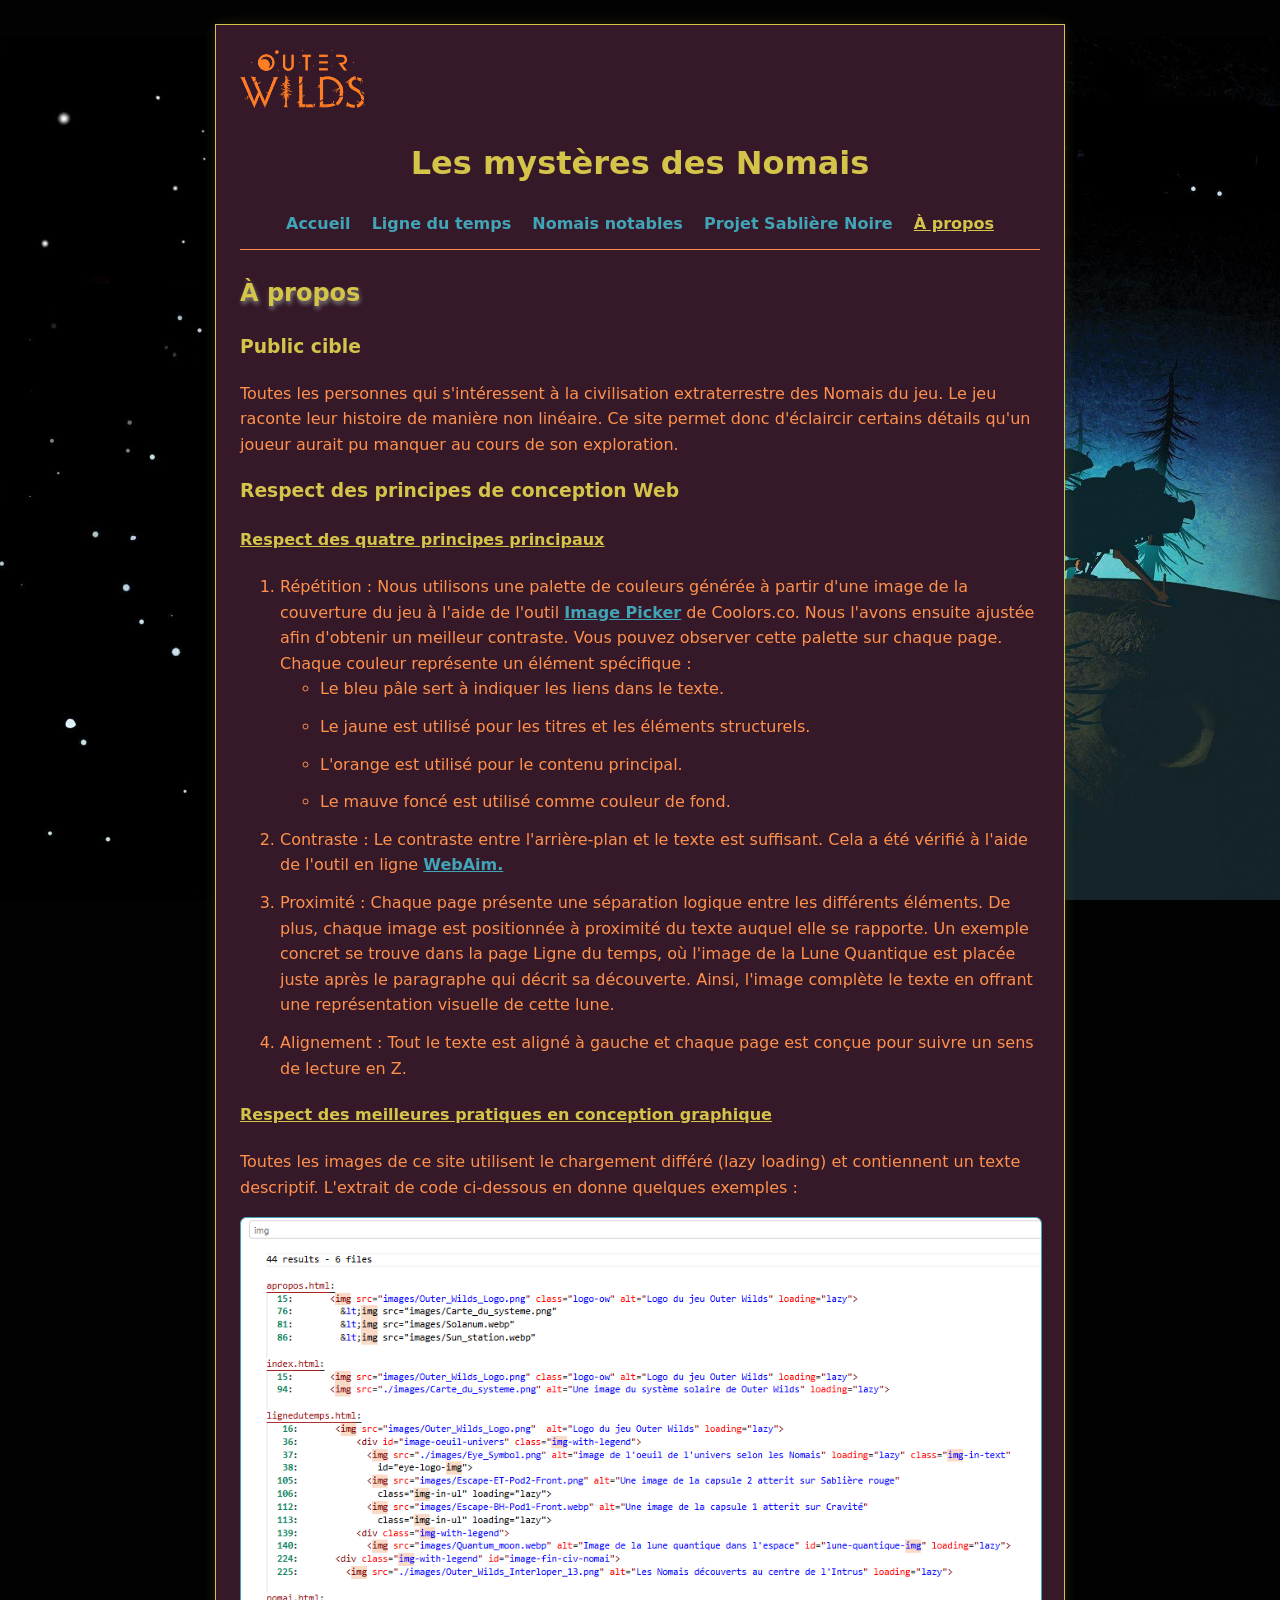
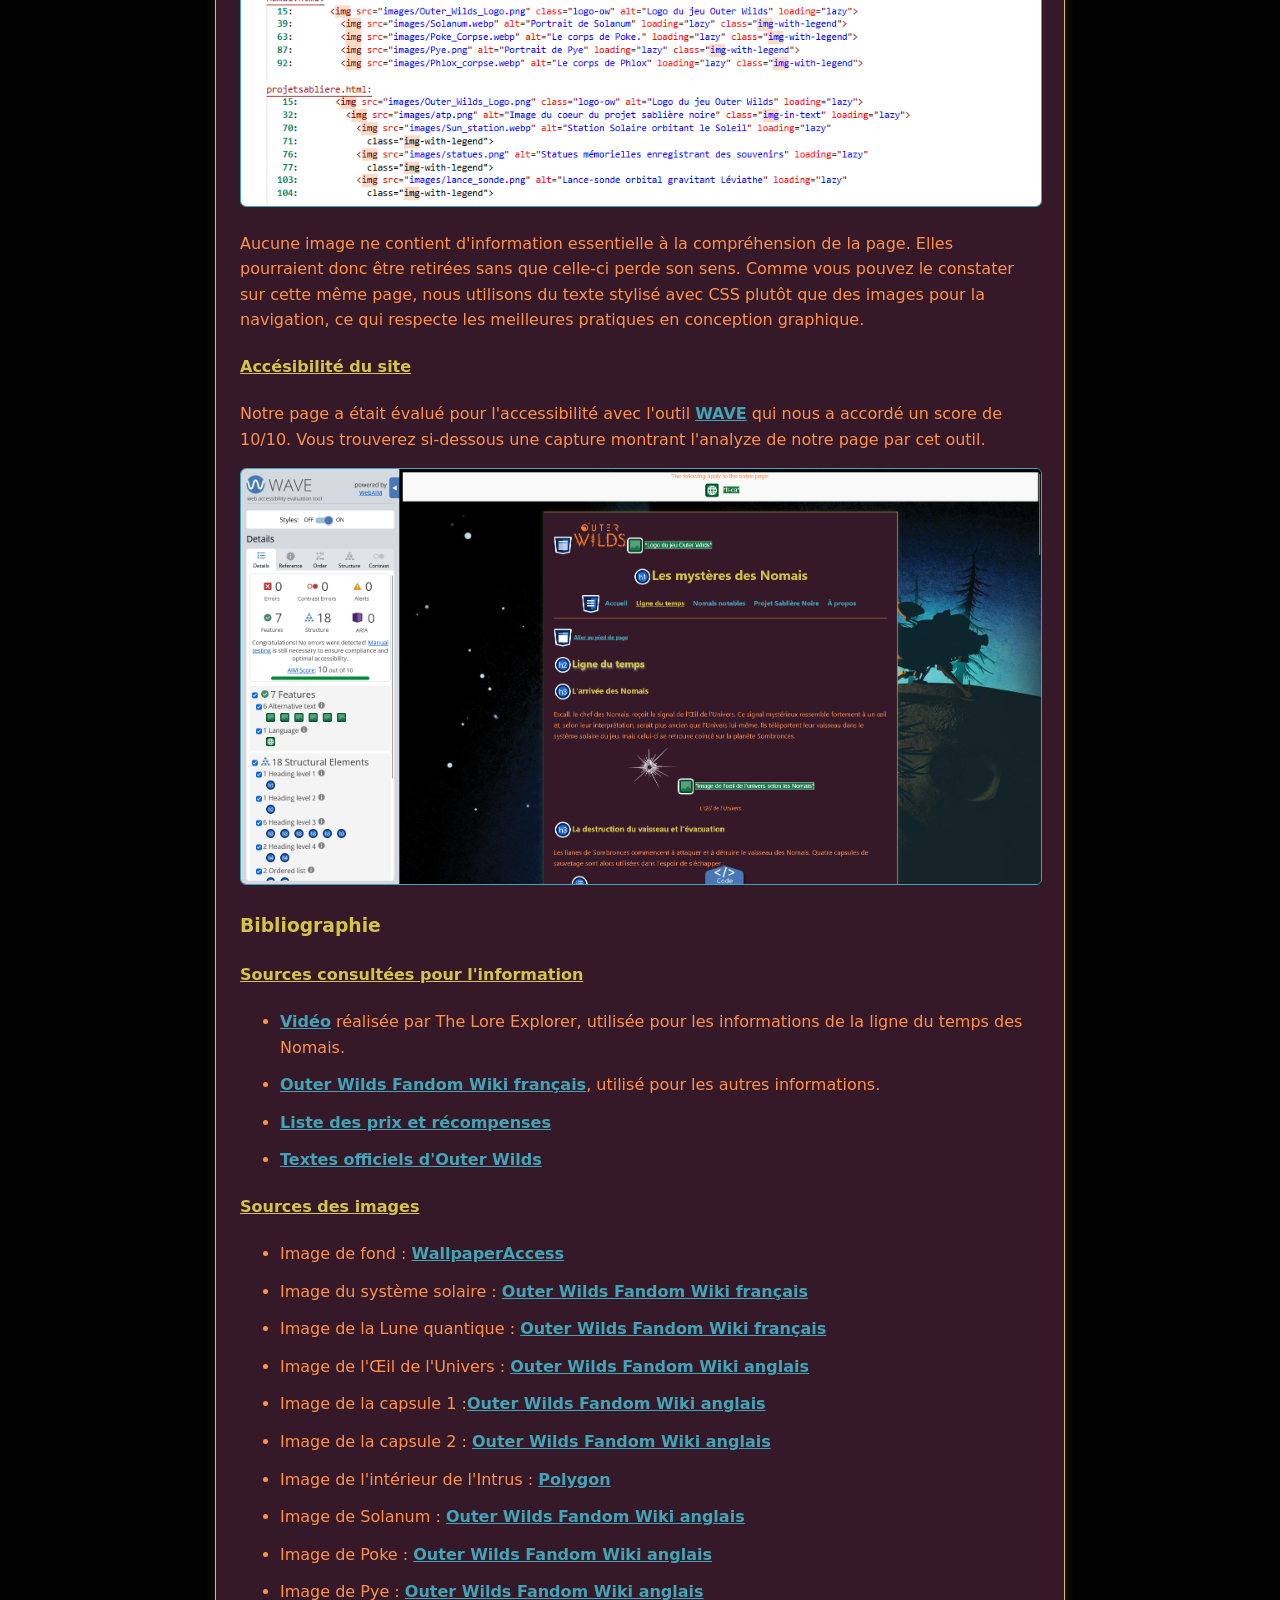
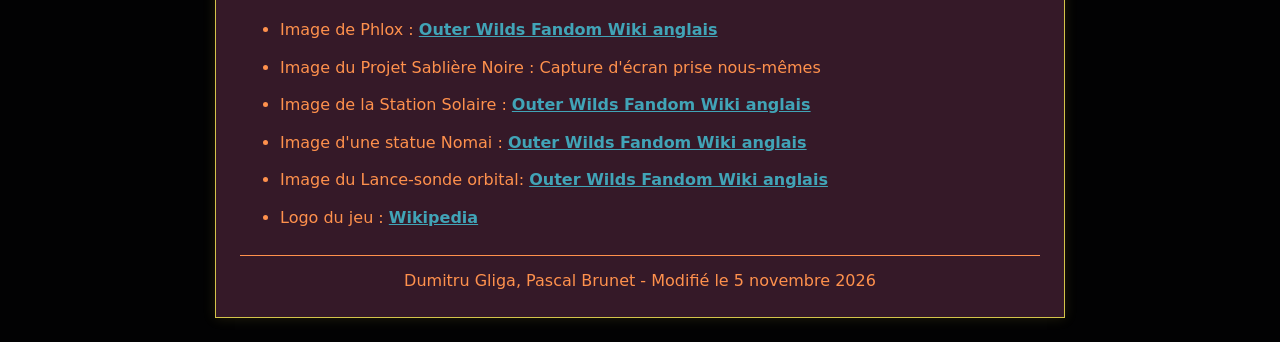
==== commit e2eba688: "wave score for accessibility" ====
--- a/apropos.html
+++ b/apropos.html
@@ -74,7 +74,7 @@
         L'extrait de code ci-dessous en donne quelques exemples :
       </p>
       <img src="images/imgswaltandlazyload.png"
-        alt="Image montrant que chaque balise img contient un texte alternatif pour l'accessibilité et le chargement différé"
+        alt="Exemples de textes alternatifs et de chargement différé"
         loading="lazy">
       <p>
         Aucune image ne contient d'information essentielle à la compréhension de la page. Elles pourraient donc être
@@ -82,6 +82,13 @@
         texte stylisé avec CSS plutôt que des images pour la navigation, ce qui respecte les meilleures pratiques en
         conception graphique.
       </p>
+
+      <h4>Accésibilité du site</h4>
+      <p>
+        Notre page a était évalué pour l'accessibilité avec l'outil <a href="https://wave.webaim.org/extension/">WAVE</a>
+        qui nous a accordé un score de 10/10. Vous trouverez si-dessous une capture montrant l'analyze de notre page par cet outil.
+      </p>
+      <img src="images/WAVEScore.png" alt="image montrant l'evaluation WAVE de ce site">
 
       <h3>Bibliographie</h3>
 
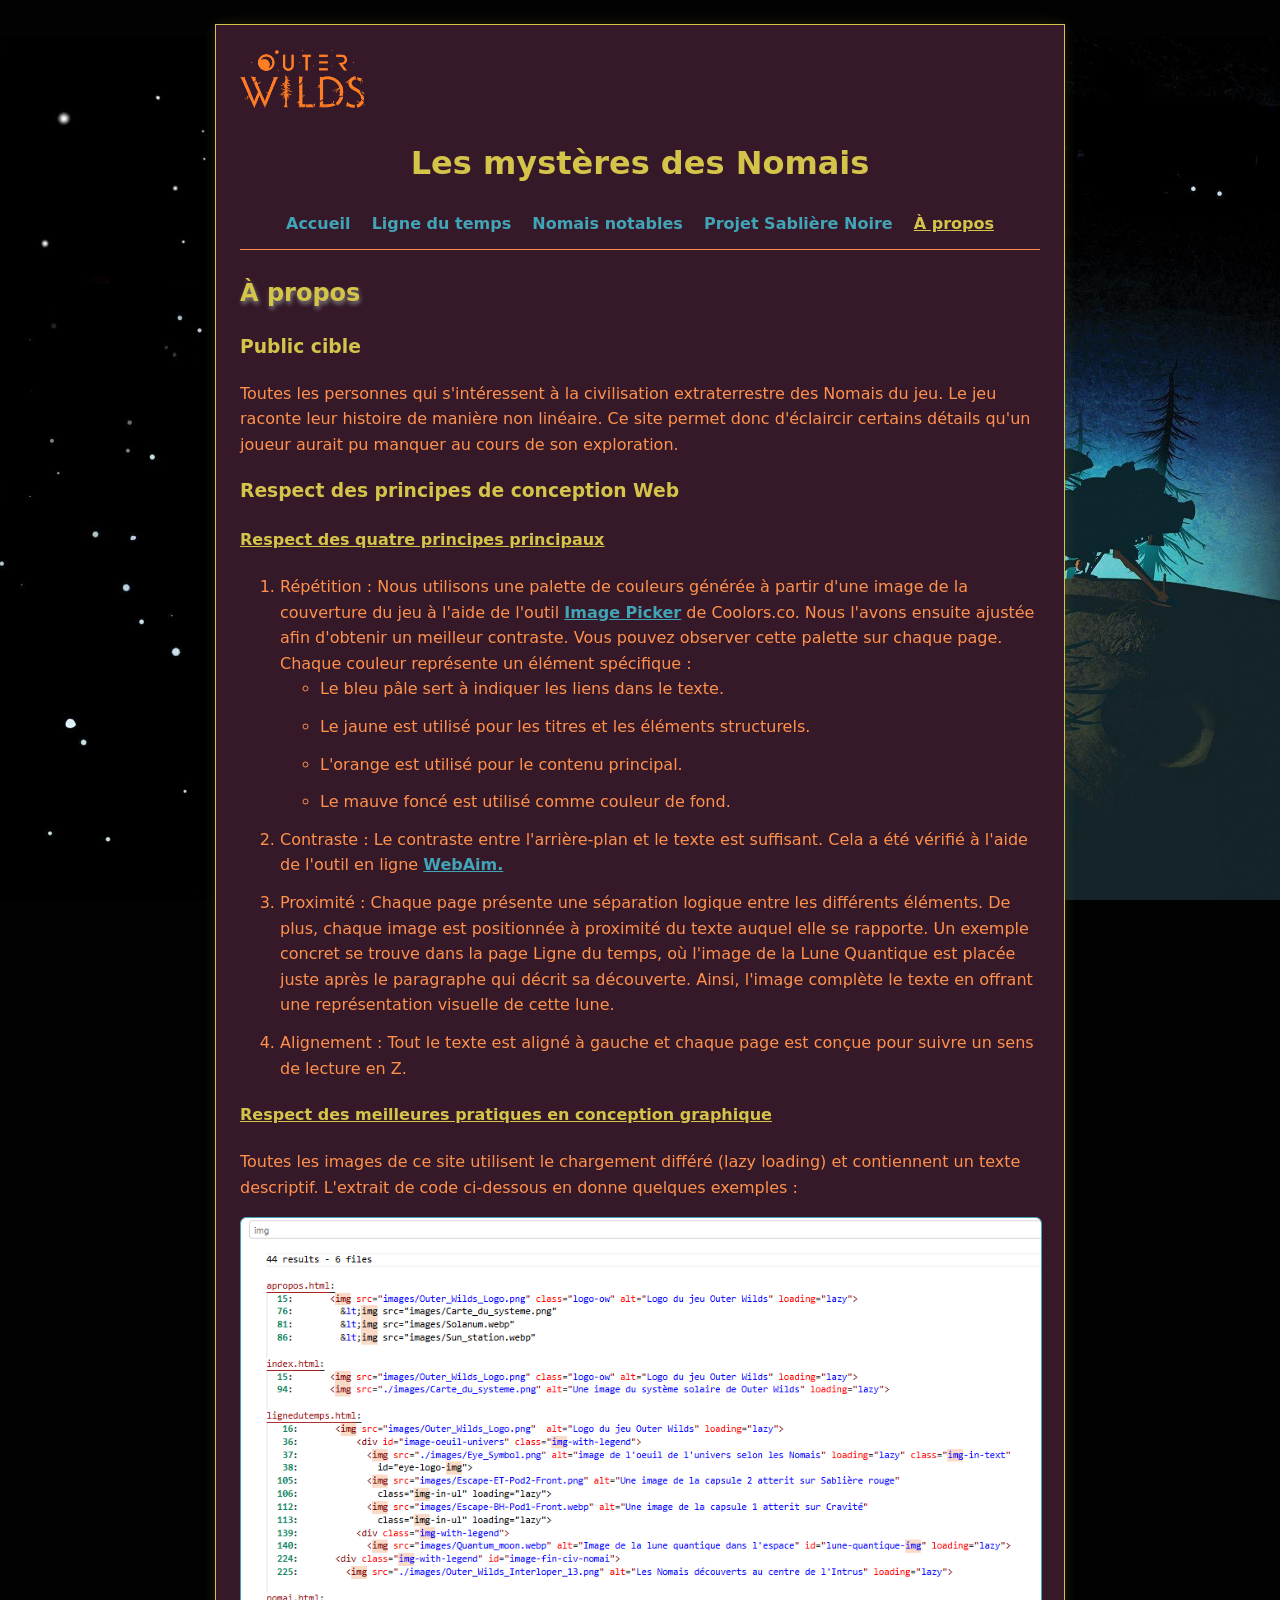
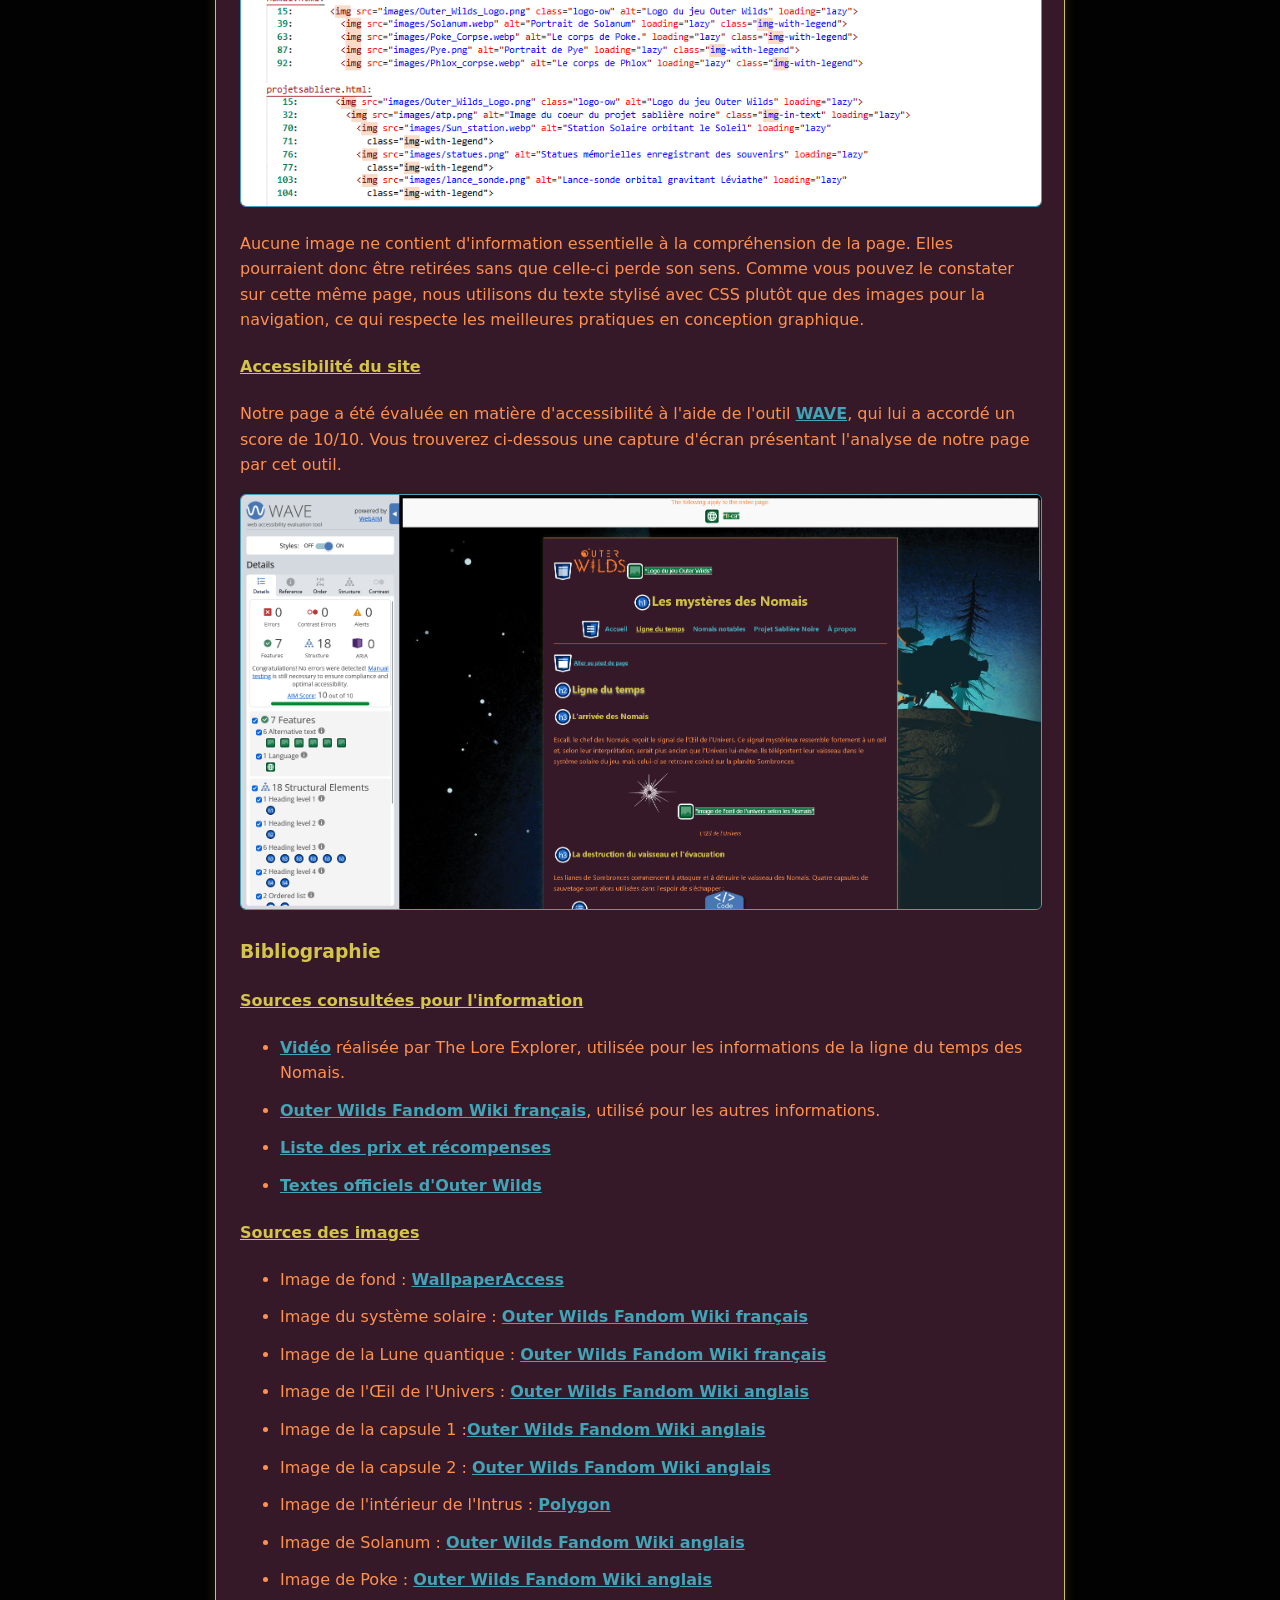
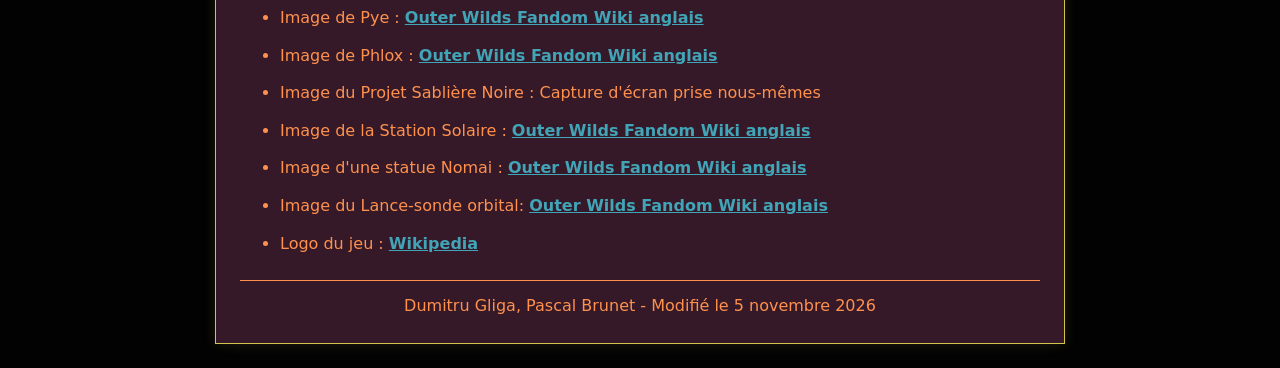
==== commit 779f9064: "correction français" ====
--- a/apropos.html
+++ b/apropos.html
@@ -73,8 +73,7 @@
         Toutes les images de ce site utilisent le chargement différé (lazy loading) et contiennent un texte descriptif.
         L'extrait de code ci-dessous en donne quelques exemples :
       </p>
-      <img src="images/imgswaltandlazyload.png"
-        alt="Exemples de textes alternatifs et de chargement différé"
+      <img src="images/imgswaltandlazyload.png" alt="Exemples de textes alternatifs et de chargement différé"
         loading="lazy">
       <p>
         Aucune image ne contient d'information essentielle à la compréhension de la page. Elles pourraient donc être
@@ -83,12 +82,13 @@
         conception graphique.
       </p>
 
-      <h4>Accésibilité du site</h4>
+      <h4>Accessibilité du site</h4>
       <p>
-        Notre page a était évalué pour l'accessibilité avec l'outil <a href="https://wave.webaim.org/extension/">WAVE</a>
-        qui nous a accordé un score de 10/10. Vous trouverez si-dessous une capture montrant l'analyze de notre page par cet outil.
+        Notre page a été évaluée en matière d'accessibilité à l'aide de l'outil <a
+          href="https://wave.webaim.org/extension/">WAVE</a>, qui lui a accordé un score de 10/10. Vous trouverez
+        ci-dessous une capture d'écran présentant l'analyse de notre page par cet outil.
       </p>
-      <img src="images/WAVEScore.png" alt="image montrant l'evaluation WAVE de ce site">
+      <img src="images/WAVEScore.png" alt="Image montrant l'analyse WAVE du site">
 
       <h3>Bibliographie</h3>
 
